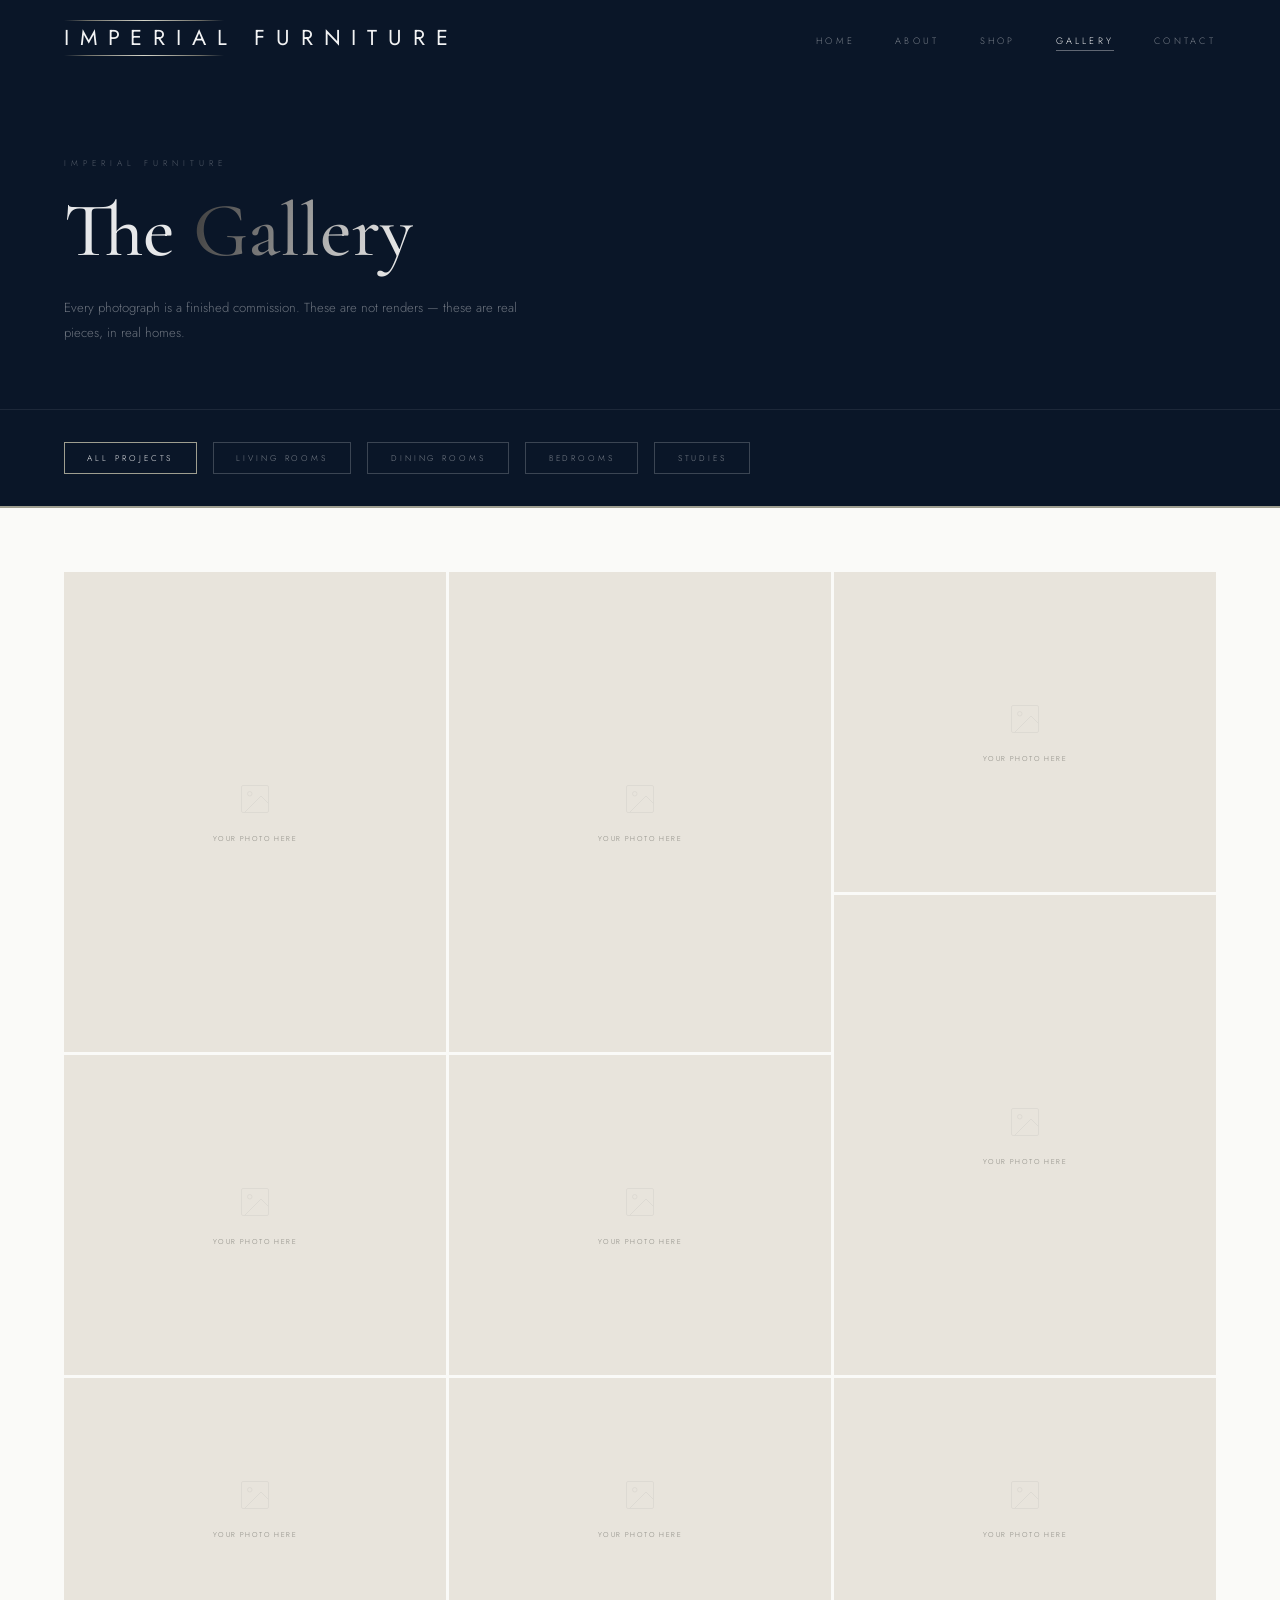
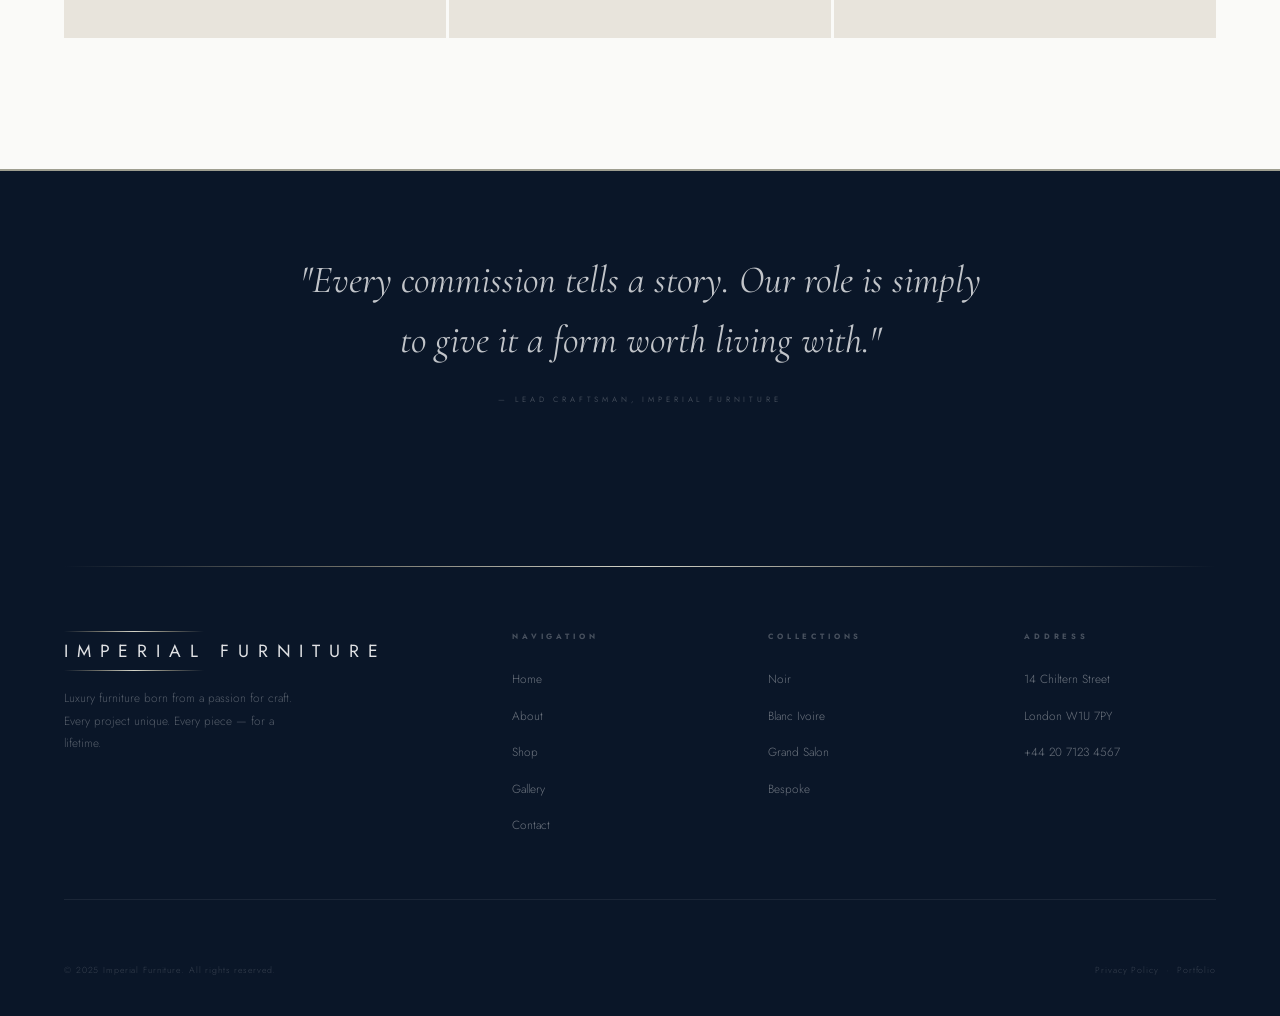
==== gallery.html @ 70695ec4 "web" ====
<!DOCTYPE html>
<html lang="en">
<head>
  <meta charset="UTF-8"/>
  <meta name="viewport" content="width=device-width, initial-scale=1.0"/>
  <title>Gallery — Imperial Furniture</title>
  <link rel="preconnect" href="https://fonts.googleapis.com"/>
  <link rel="preconnect" href="https://fonts.gstatic.com" crossorigin/>
  <link href="https://fonts.googleapis.com/css2?family=Cormorant+Garamond:ital,wght@0,400;0,500;0,600;1,400;1,500&family=Jost:wght@200;300;400;500&display=swap" rel="stylesheet"/>
  <style>
    *,*::before,*::after{margin:0;padding:0;box-sizing:border-box;}
    :root{--navy:#0A1628;--cream:#FAFAF8;--cream2:#F3F0EA;--cream3:#E8E4DC;--ink:#181818;--muted:#84837C;--silver:#9E9E90;--serif:'Cormorant Garamond',Georgia,serif;--sans:'Jost',sans-serif;}
    html{scroll-behavior:smooth;}
    body{background:var(--cream);color:var(--ink);font-family:var(--sans);font-weight:300;overflow-x:hidden;}
    ::-webkit-scrollbar{width:2px;}::-webkit-scrollbar-thumb{background:var(--navy);}
    ::selection{background:var(--navy);color:#fff;}

    .silver{background:linear-gradient(105deg,#3A3A3A 0%,#787878 14%,#B8B8B8 26%,#E2E2E2 36%,#F6F6F6 50%,#E2E2E2 64%,#B8B8B8 74%,#787878 86%,#3A3A3A 100%);background-size:260% auto;-webkit-background-clip:text;-webkit-text-fill-color:transparent;background-clip:text;animation:shimmer 5s linear infinite;}
    @keyframes shimmer{0%{background-position:0% center;}100%{background-position:260% center;}}
    .silver-line{height:1px;background:linear-gradient(to right,transparent 0%,#707068 15%,#B8B8AE 40%,#D4D4C8 50%,#B8B8AE 60%,#707068 85%,transparent 100%);}

    nav{position:fixed;top:0;left:0;right:0;z-index:300;background:var(--navy);display:flex;align-items:center;justify-content:space-between;padding:0 5vw;min-height:76px;}
    .logo-wrap{display:flex;flex-direction:column;align-items:flex-start;gap:6px;padding:10px 0;}
    .logo-wrap .silver-line{width:160px;}
    .logo{font-family:var(--sans);font-size:1.35rem;font-weight:400;letter-spacing:.5em;text-transform:uppercase;text-decoration:none;color:rgba(255,255,255,.95);white-space:nowrap;line-height:1;}
    .nav-links{list-style:none;display:flex;gap:2.5rem;}
    .nav-links a{font-size:.58rem;font-weight:300;letter-spacing:.35em;text-transform:uppercase;text-decoration:none;color:rgba(255,255,255,.45);transition:color .3s;position:relative;}
    .nav-links a::after{content:'';position:absolute;bottom:-4px;left:0;width:0;height:1px;background:rgba(255,255,255,.35);transition:width .3s;}
    .nav-links a:hover,.nav-links a.active{color:rgba(255,255,255,.95);}
    .nav-links a:hover::after,.nav-links a.active::after{width:100%;}
    .hamburger{display:none;flex-direction:column;gap:5px;cursor:pointer;}
    .hamburger span{display:block;width:22px;height:1px;background:rgba(255,255,255,.6);}
    .mob-menu{display:none;position:fixed;inset:76px 0 0;z-index:299;flex-direction:column;align-items:center;justify-content:center;gap:3rem;background:var(--navy);}
    .mob-menu.open{display:flex;}
    .mob-menu a{font-family:var(--serif);font-size:2.8rem;font-weight:400;color:rgba(255,255,255,.85);text-decoration:none;}

    /* GALLERY HERO */
    .gal-hero{padding-top:76px;background:var(--navy);}
    .gal-hero-inner{padding:5rem 5vw 4rem;}
    .gal-hero-inner .eyebrow{font-size:.52rem;letter-spacing:.6em;text-transform:uppercase;color:rgba(255,255,255,.3);margin-bottom:1.2rem;}
    .gal-hero-inner h1{font-family:var(--serif);font-size:clamp(3rem,6vw,6.5rem);font-weight:500;line-height:1.05;color:rgba(255,255,255,.9);margin-bottom:1.5rem;}
    .gal-hero-inner p{font-size:.82rem;line-height:1.9;color:rgba(255,255,255,.4);max-width:480px;}

    /* FILTERS */
    .filters{padding:2rem 5vw;border-top:1px solid rgba(255,255,255,.08);border-bottom:2px solid var(--silver);background:var(--navy);display:flex;align-items:center;gap:1rem;flex-wrap:wrap;}
    .filter-btn{font-family:var(--sans);font-size:.52rem;font-weight:300;letter-spacing:.35em;text-transform:uppercase;padding:.55rem 1.4rem;border:1px solid rgba(255,255,255,.2);background:none;color:rgba(255,255,255,.45);cursor:pointer;transition:all .25s;}
    .filter-btn:hover,.filter-btn.active{border-color:var(--silver);color:rgba(255,255,255,.9);}

    /* MASONRY GRID */
    .gal-body{padding:4rem 5vw 8rem;}
    .gal-grid{columns:3;gap:3px;column-fill:balance;}
    .gal-item{break-inside:avoid;margin-bottom:3px;position:relative;overflow:hidden;cursor:pointer;background:var(--cream3);}
    .gal-item:hover .gal-overlay{opacity:1;}
    .gal-item:hover .gal-img-inner{transform:scale(1.04);}
    .gal-img-inner{width:100%;display:flex;flex-direction:column;align-items:center;justify-content:center;gap:1rem;transition:transform .75s ease;background:var(--cream3);}
    .gal-img-inner svg{opacity:.12;}
    .gal-img-inner span{font-size:.44rem;letter-spacing:.2em;text-transform:uppercase;color:var(--muted);}
    .gal-overlay{position:absolute;inset:0;background:rgba(10,22,40,.7);display:flex;flex-direction:column;align-items:flex-start;justify-content:flex-end;padding:2rem;opacity:0;transition:opacity .4s;}
    .gal-overlay h3{font-family:var(--serif);font-size:1.4rem;font-weight:400;color:rgba(255,255,255,.9);margin-bottom:.3rem;}
    .gal-overlay p{font-size:.5rem;letter-spacing:.3em;text-transform:uppercase;color:rgba(255,255,255,.45);}

    /* TALL / WIDE helpers — different aspect ratios for masonry feel */
    .gal-tall .gal-img-inner{height:480px;}
    .gal-med .gal-img-inner{height:320px;}
    .gal-wide .gal-img-inner{height:260px;}

    /* QUOTE BREAK */
    .gal-quote{background:var(--navy);padding:5rem 10vw;text-align:center;border-top:2px solid var(--silver);}
    .gal-quote blockquote{font-family:var(--serif);font-size:clamp(1.5rem,3vw,2.5rem);font-style:italic;font-weight:400;color:rgba(255,255,255,.75);line-height:1.55;max-width:700px;margin:0 auto;}
    .gal-quote cite{display:block;margin-top:1.5rem;font-family:var(--sans);font-style:normal;font-size:.48rem;letter-spacing:.5em;text-transform:uppercase;color:rgba(255,255,255,.22);}

    /* LIGHTBOX */
    .lightbox{display:none;position:fixed;inset:0;z-index:500;background:rgba(10,22,40,.95);align-items:center;justify-content:center;}
    .lightbox.open{display:flex;}
    .lb-close{position:absolute;top:2rem;right:2rem;font-size:1.5rem;color:rgba(255,255,255,.5);cursor:pointer;transition:color .3s;}
    .lb-close:hover{color:#fff;}
    .lb-content{text-align:center;padding:2rem;}
    .lb-placeholder{width:min(80vw,600px);height:min(60vh,480px);background:var(--cream3);display:flex;flex-direction:column;align-items:center;justify-content:center;gap:1rem;}
    .lb-caption{margin-top:1.5rem;font-family:var(--serif);font-size:1.2rem;color:rgba(255,255,255,.7);}
    .lb-sub{font-size:.48rem;letter-spacing:.4em;text-transform:uppercase;color:rgba(255,255,255,.3);margin-top:.4rem;}

    /* FOOTER */
    .btn{display:inline-block;text-decoration:none;font-family:var(--sans);font-size:.56rem;font-weight:300;letter-spacing:.4em;text-transform:uppercase;padding:.9rem 2.4rem;cursor:pointer;background:none;border:none;transition:all .3s;}
    .btn-navy{background:var(--navy);color:rgba(255,255,255,.9);border:1px solid var(--navy);}
    footer{background:var(--navy);padding:5rem 5vw 2.5rem;}
    .ft-grid{display:grid;grid-template-columns:2fr 1fr 1fr 1fr;gap:4rem;margin-bottom:4rem;padding-bottom:4rem;border-bottom:1px solid rgba(255,255,255,.07);}
    .ft-logo{font-family:var(--sans);font-size:1.1rem;font-weight:400;letter-spacing:.5em;text-transform:uppercase;color:rgba(255,255,255,.88);display:block;margin-bottom:6px;}
    .ft-brand p{font-size:.74rem;line-height:1.9;color:rgba(255,255,255,.3);max-width:240px;margin-top:1rem;}
    .ft-col h4{font-size:.48rem;letter-spacing:.5em;text-transform:uppercase;color:rgba(255,255,255,.25);margin-bottom:1.5rem;}
    .ft-col ul{list-style:none;display:flex;flex-direction:column;gap:.85rem;}
    .ft-col ul a{font-size:.74rem;color:rgba(255,255,255,.4);text-decoration:none;transition:color .3s;}
    .ft-col ul a:hover{color:rgba(255,255,255,.9);}
    .ft-bottom{display:flex;align-items:center;justify-content:space-between;}
    .ft-bottom p{font-size:.55rem;letter-spacing:.1em;color:rgba(255,255,255,.18);}

    @media(max-width:1024px){.gal-grid{columns:2;}}
    @media(max-width:680px){.nav-links{display:none;}.hamburger{display:flex;}.gal-grid{columns:1;}.ft-grid{grid-template-columns:1fr;}.ft-bottom{flex-direction:column;gap:.8rem;text-align:center;}.filters{gap:.5rem;}}
  </style>
</head>
<body>

  <nav>
    <div class="logo-wrap">
      <div class="silver-line"></div>
      <a href="index.html" class="logo">Imperial Furniture</a>
      <div class="silver-line"></div>
    </div>
    <ul class="nav-links">
      <li><a href="index.html">Home</a></li>
      <li><a href="index.html#about">About</a></li>
      <li><a href="shop.html">Shop</a></li>
      <li><a href="gallery.html" class="active">Gallery</a></li>
      <li><a href="index.html#contact">Contact</a></li>
    </ul>
    <div class="hamburger" id="ham"><span></span><span></span><span></span></div>
  </nav>
  <div class="mob-menu" id="mob">
    <a href="index.html" class="ml">Home</a>
    <a href="shop.html" class="ml">Shop</a>
    <a href="gallery.html" class="ml">Gallery</a>
    <a href="index.html#contact" class="ml">Contact</a>
  </div>

  <div class="gal-hero">
    <div class="gal-hero-inner">
      <p class="eyebrow">Imperial Furniture</p>
      <h1>The <span class="silver">Gallery</span></h1>
      <p>Every photograph is a finished commission. These are not renders — these are real pieces, in real homes.</p>
    </div>
  </div>

  <div class="filters">
    <button class="filter-btn active" onclick="filterGal('all',this)">All Projects</button>
    <button class="filter-btn" onclick="filterGal('living',this)">Living Rooms</button>
    <button class="filter-btn" onclick="filterGal('dining',this)">Dining Rooms</button>
    <button class="filter-btn" onclick="filterGal('bedroom',this)">Bedrooms</button>
    <button class="filter-btn" onclick="filterGal('study',this)">Studies</button>
  </div>

  <div class="gal-body">
    <div class="gal-grid" id="gal-grid">

      <div class="gal-item gal-tall" data-cat="living" onclick="openLb('Chiltern Armchair Pair','Noir Collection · Private residence, Mayfair')">
        <div class="gal-img-inner"><svg width="36" height="36" viewBox="0 0 24 24" fill="none" stroke="#888" stroke-width="0.6"><rect x="3" y="3" width="18" height="18" rx="1"/><circle cx="8.5" cy="8.5" r="1.5"/><path d="m21 15-5-5L5 21"/></svg><span>Your photo here</span></div>
        <div class="gal-overlay"><h3>Chiltern Armchair Pair</h3><p>Noir · Mayfair</p></div>
      </div>

      <div class="gal-item gal-med" data-cat="dining" onclick="openLb('Berkeley Dining Table','Grand Salon · Private residence, Kensington')">
        <div class="gal-img-inner"><svg width="36" height="36" viewBox="0 0 24 24" fill="none" stroke="#888" stroke-width="0.6"><rect x="3" y="3" width="18" height="18" rx="1"/><circle cx="8.5" cy="8.5" r="1.5"/><path d="m21 15-5-5L5 21"/></svg><span>Your photo here</span></div>
        <div class="gal-overlay"><h3>Berkeley Dining Table</h3><p>Grand Salon · Kensington</p></div>
      </div>

      <div class="gal-item gal-wide" data-cat="study" onclick="openLb('Savile Bookcase','Grand Salon · Private study, Chelsea')">
        <div class="gal-img-inner"><svg width="36" height="36" viewBox="0 0 24 24" fill="none" stroke="#888" stroke-width="0.6"><rect x="3" y="3" width="18" height="18" rx="1"/><circle cx="8.5" cy="8.5" r="1.5"/><path d="m21 15-5-5L5 21"/></svg><span>Your photo here</span></div>
        <div class="gal-overlay"><h3>Savile Bookcase</h3><p>Grand Salon · Chelsea</p></div>
      </div>

      <div class="gal-item gal-tall" data-cat="bedroom" onclick="openLb('Claridge Bed Frame','Blanc Ivoire · Private residence, Notting Hill')">
        <div class="gal-img-inner"><svg width="36" height="36" viewBox="0 0 24 24" fill="none" stroke="#888" stroke-width="0.6"><rect x="3" y="3" width="18" height="18" rx="1"/><circle cx="8.5" cy="8.5" r="1.5"/><path d="m21 15-5-5L5 21"/></svg><span>Your photo here</span></div>
        <div class="gal-overlay"><h3>Claridge Bed Frame</h3><p>Blanc Ivoire · Notting Hill</p></div>
      </div>

      <div class="gal-item gal-med" data-cat="living" onclick="openLb('Mayfair Sofa','Noir Collection · Penthouse, One Hyde Park')">
        <div class="gal-img-inner"><svg width="36" height="36" viewBox="0 0 24 24" fill="none" stroke="#888" stroke-width="0.6"><rect x="3" y="3" width="18" height="18" rx="1"/><circle cx="8.5" cy="8.5" r="1.5"/><path d="m21 15-5-5L5 21"/></svg><span>Your photo here</span></div>
        <div class="gal-overlay"><h3>Mayfair Sofa</h3><p>Noir · One Hyde Park</p></div>
      </div>

      <div class="gal-item gal-wide" data-cat="dining" onclick="openLb('Holland Coffee Table','Blanc Ivoire · Apartment, Warsaw')">
        <div class="gal-img-inner"><svg width="36" height="36" viewBox="0 0 24 24" fill="none" stroke="#888" stroke-width="0.6"><rect x="3" y="3" width="18" height="18" rx="1"/><circle cx="8.5" cy="8.5" r="1.5"/><path d="m21 15-5-5L5 21"/></svg><span>Your photo here</span></div>
        <div class="gal-overlay"><h3>Holland Coffee Table</h3><p>Blanc Ivoire · Warsaw</p></div>
      </div>

      <div class="gal-item gal-med" data-cat="study" onclick="openLb('Ebony Console','Noir Collection · Private study, Geneva')">
        <div class="gal-img-inner"><svg width="36" height="36" viewBox="0 0 24 24" fill="none" stroke="#888" stroke-width="0.6"><rect x="3" y="3" width="18" height="18" rx="1"/><circle cx="8.5" cy="8.5" r="1.5"/><path d="m21 15-5-5L5 21"/></svg><span>Your photo here</span></div>
        <div class="gal-overlay"><h3>Ebony Console</h3><p>Noir · Geneva</p></div>
      </div>

      <div class="gal-item gal-tall" data-cat="living" onclick="openLb('Parliament Chair Set','Grand Salon · Villa, Dubai')">
        <div class="gal-img-inner"><svg width="36" height="36" viewBox="0 0 24 24" fill="none" stroke="#888" stroke-width="0.6"><rect x="3" y="3" width="18" height="18" rx="1"/><circle cx="8.5" cy="8.5" r="1.5"/><path d="m21 15-5-5L5 21"/></svg><span>Your photo here</span></div>
        <div class="gal-overlay"><h3>Parliament Chair Set</h3><p>Grand Salon · Dubai</p></div>
      </div>

      <div class="gal-item gal-wide" data-cat="bedroom" onclick="openLb('Knightsbridge Dresser','Noir Collection · Private residence, Belgravia')">
        <div class="gal-img-inner"><svg width="36" height="36" viewBox="0 0 24 24" fill="none" stroke="#888" stroke-width="0.6"><rect x="3" y="3" width="18" height="18" rx="1"/><circle cx="8.5" cy="8.5" r="1.5"/><path d="m21 15-5-5L5 21"/></svg><span>Your photo here</span></div>
        <div class="gal-overlay"><h3>Knightsbridge Dresser</h3><p>Noir · Belgravia</p></div>
      </div>

    </div>
  </div>

  <div class="gal-quote">
    <blockquote>"Every commission tells a story. Our role is simply to give it a form worth living with."
      <cite>— Lead Craftsman, Imperial Furniture</cite>
    </blockquote>
  </div>

  <!-- LIGHTBOX -->
  <div class="lightbox" id="lightbox" onclick="closeLb(event)">
    <span class="lb-close" onclick="document.getElementById('lightbox').classList.remove('open')">✕</span>
    <div class="lb-content">
      <div class="lb-placeholder">
        <svg width="50" height="50" viewBox="0 0 24 24" fill="none" stroke="#888" stroke-width="0.5"><rect x="3" y="3" width="18" height="18" rx="1"/><circle cx="8.5" cy="8.5" r="1.5"/><path d="m21 15-5-5L5 21"/></svg>
        <span style="font-size:.48rem;letter-spacing:.2em;text-transform:uppercase;color:var(--muted)">Your photo here</span>
      </div>
      <p class="lb-caption" id="lb-title">—</p>
      <p class="lb-sub" id="lb-sub">—</p>
    </div>
  </div>

  <!-- FOOTER -->
  <footer>
    <div style="height:1px;background:linear-gradient(to right,transparent,#707068,#D4D4C8,#707068,transparent);margin-bottom:4rem;"></div>
    <div class="ft-grid">
      <div class="ft-brand">
        <div style="margin-bottom:6px;height:1px;width:140px;background:linear-gradient(to right,transparent,#707068,#D4D4C8,#707068,transparent);"></div>
        <span class="ft-logo">Imperial Furniture</span>
        <div style="margin-top:4px;height:1px;width:140px;background:linear-gradient(to right,transparent,#707068,#D4D4C8,#707068,transparent);"></div>
        <p>Luxury furniture born from a passion for craft. Every project unique. Every piece — for a lifetime.</p>
      </div>
      <div class="ft-col"><h4>Navigation</h4><ul><li><a href="index.html">Home</a></li><li><a href="index.html#about">About</a></li><li><a href="shop.html">Shop</a></li><li><a href="gallery.html">Gallery</a></li><li><a href="index.html#contact">Contact</a></li></ul></div>
      <div class="ft-col"><h4>Collections</h4><ul><li><a href="shop.html">Noir</a></li><li><a href="shop.html">Blanc Ivoire</a></li><li><a href="shop.html">Grand Salon</a></li><li><a href="shop.html">Bespoke</a></li></ul></div>
      <div class="ft-col"><h4>Address</h4><ul><li><a href="#">14 Chiltern Street</a></li><li><a href="#">London W1U 7PY</a></li><li><a href="tel:+442071234567">+44 20 7123 4567</a></li></ul></div>
    </div>
    <div class="ft-bottom"><p>&copy; 2025 Imperial Furniture. All rights reserved.</p><p>Privacy Policy &nbsp;&middot;&nbsp; Portfolio</p></div>
  </footer>

  <script>
    document.getElementById('ham').addEventListener('click',()=>document.getElementById('mob').classList.toggle('open'));
    document.querySelectorAll('.ml').forEach(l=>l.addEventListener('click',()=>document.getElementById('mob').classList.remove('open')));

    function filterGal(cat,btn){
      document.querySelectorAll('.filter-btn').forEach(b=>b.classList.remove('active'));
      btn.classList.add('active');
      document.querySelectorAll('.gal-item').forEach(c=>{
        c.style.display=(cat==='all'||c.dataset.cat===cat)?'':'none';
      });
    }
    function openLb(title,sub){
      document.getElementById('lb-title').textContent=title;
      document.getElementById('lb-sub').textContent=sub;
      document.getElementById('lightbox').classList.add('open');
    }
    function closeLb(e){
      if(e.target===document.getElementById('lightbox')) document.getElementById('lightbox').classList.remove('open');
    }
  </script>
</body>
</html>
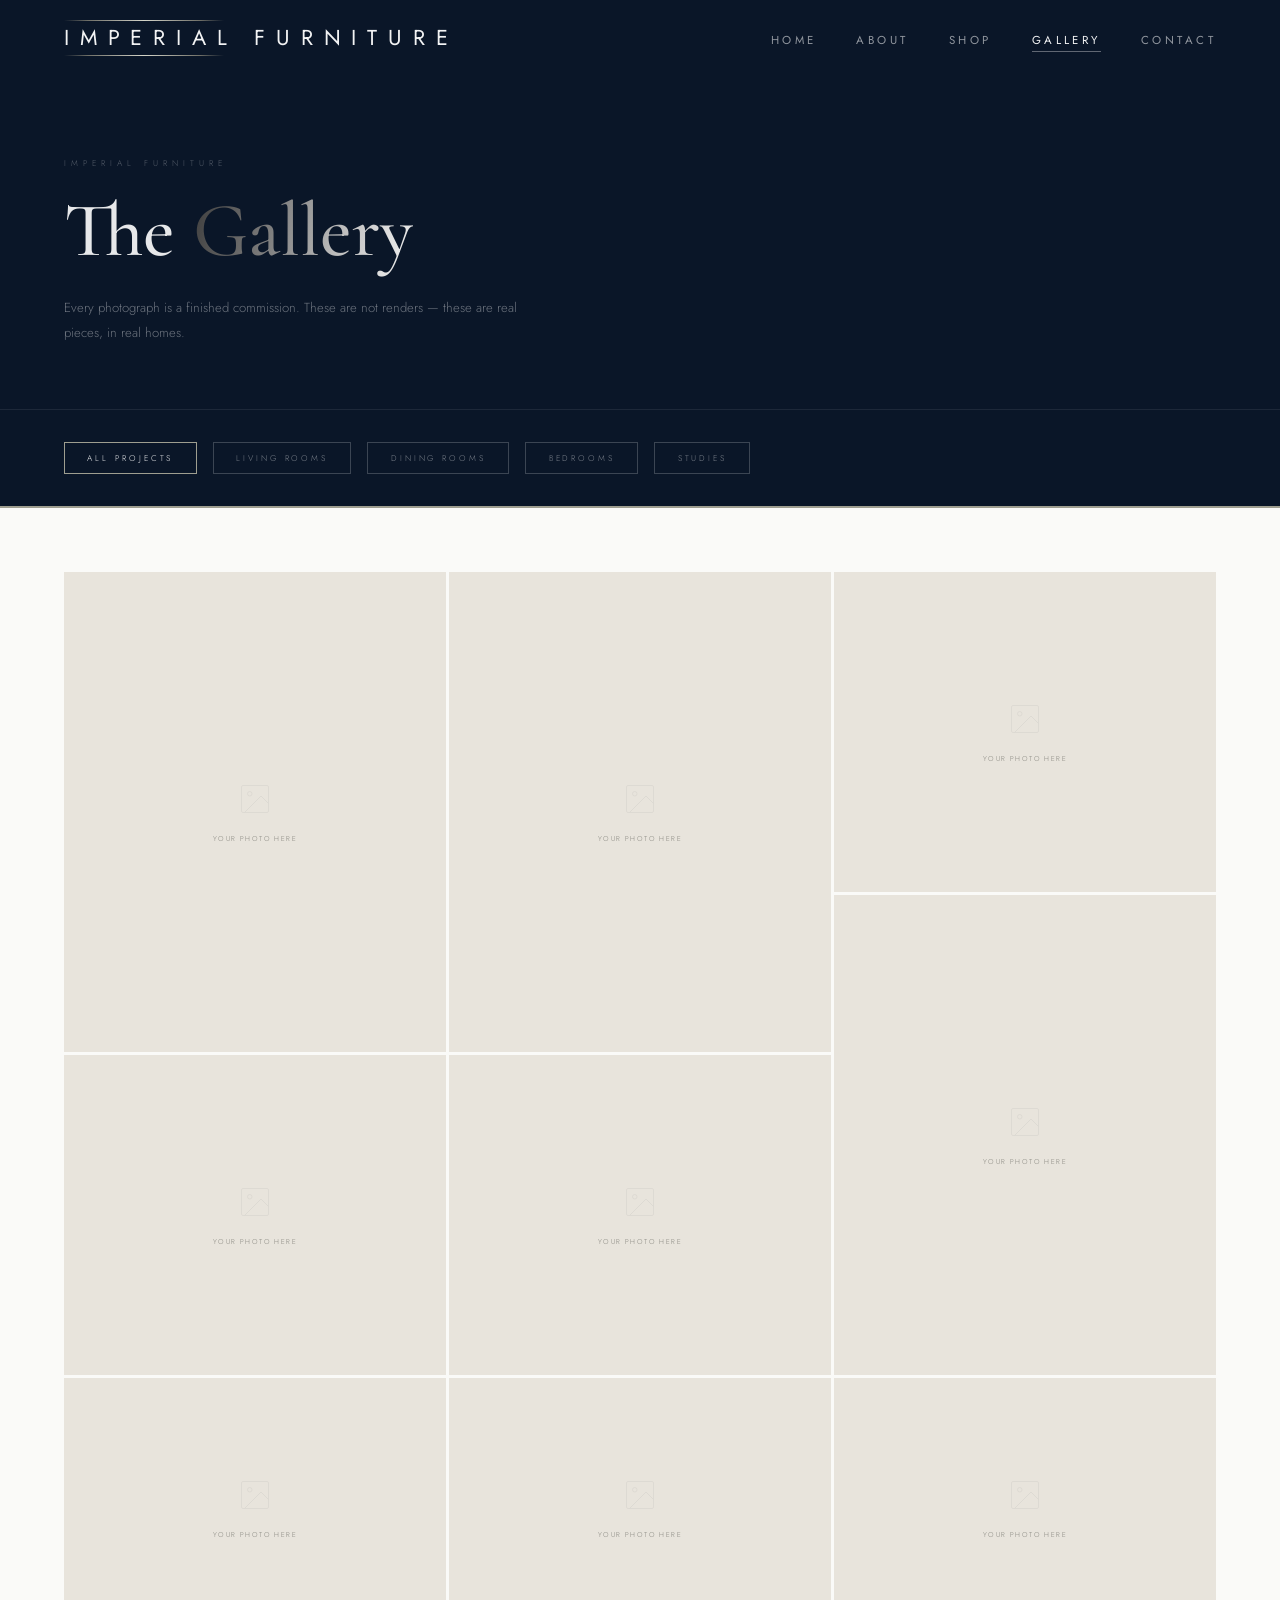
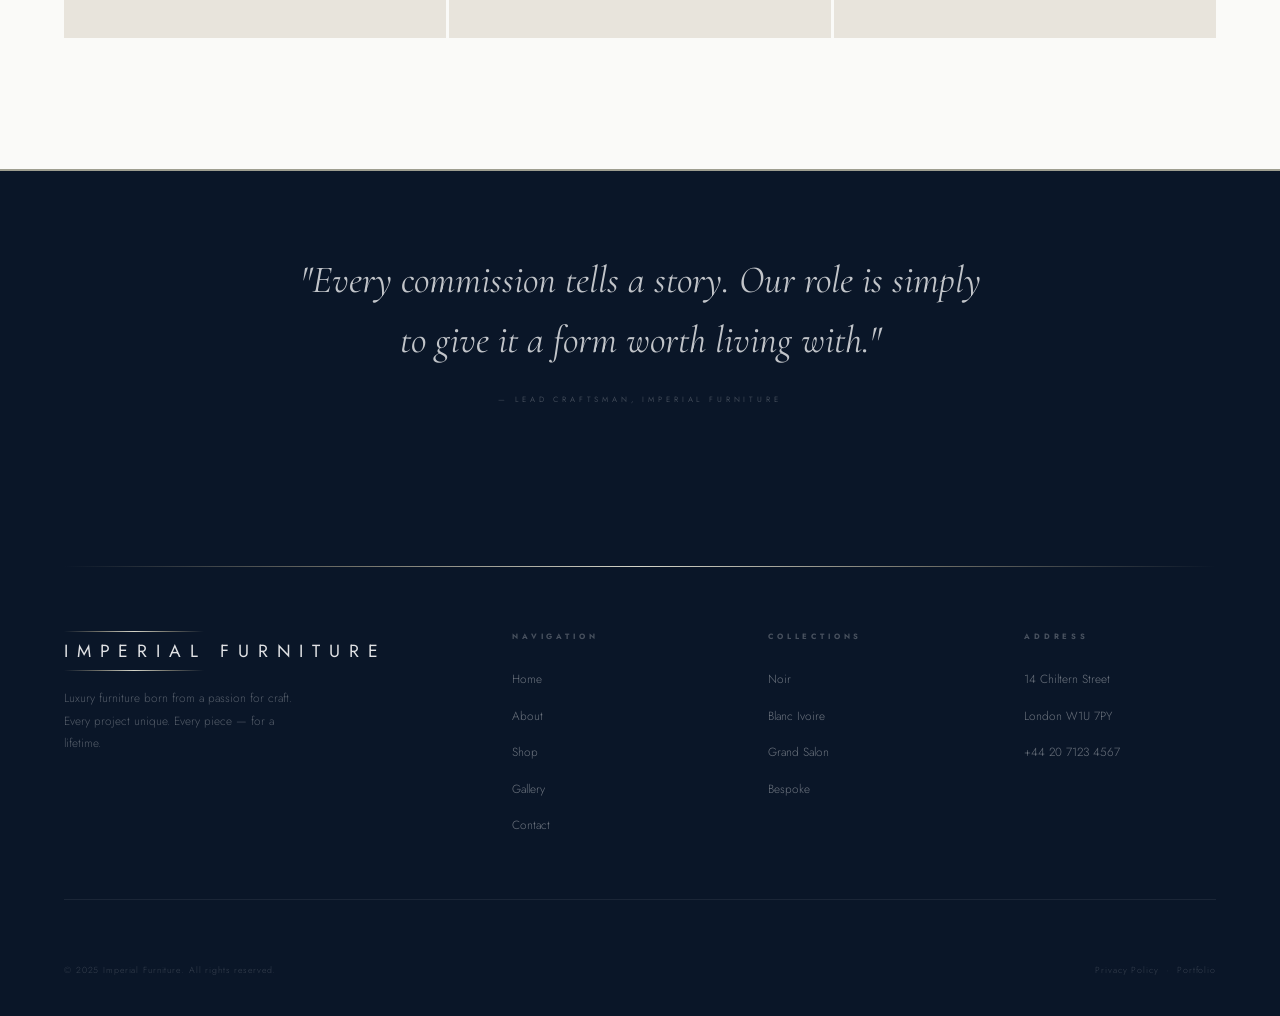
==== commit e878530b: "zmiana" ====
--- a/gallery.html
+++ b/gallery.html
@@ -24,7 +24,7 @@
     .logo-wrap .silver-line{width:160px;}
     .logo{font-family:var(--sans);font-size:1.35rem;font-weight:400;letter-spacing:.5em;text-transform:uppercase;text-decoration:none;color:rgba(255,255,255,.95);white-space:nowrap;line-height:1;}
     .nav-links{list-style:none;display:flex;gap:2.5rem;}
-    .nav-links a{font-size:.58rem;font-weight:300;letter-spacing:.35em;text-transform:uppercase;text-decoration:none;color:rgba(255,255,255,.45);transition:color .3s;position:relative;}
+    .nav-links a{font-size:.72rem;font-weight:400;letter-spacing:.3em;text-transform:uppercase;text-decoration:none;color:rgba(255,255,255,.55);transition:color .3s;position:relative;}
     .nav-links a::after{content:'';position:absolute;bottom:-4px;left:0;width:0;height:1px;background:rgba(255,255,255,.35);transition:width .3s;}
     .nav-links a:hover,.nav-links a.active{color:rgba(255,255,255,.95);}
     .nav-links a:hover::after,.nav-links a.active::after{width:100%;}
@@ -245,4 +245,4 @@
     }
   </script>
 </body>
-</html>
+</html>
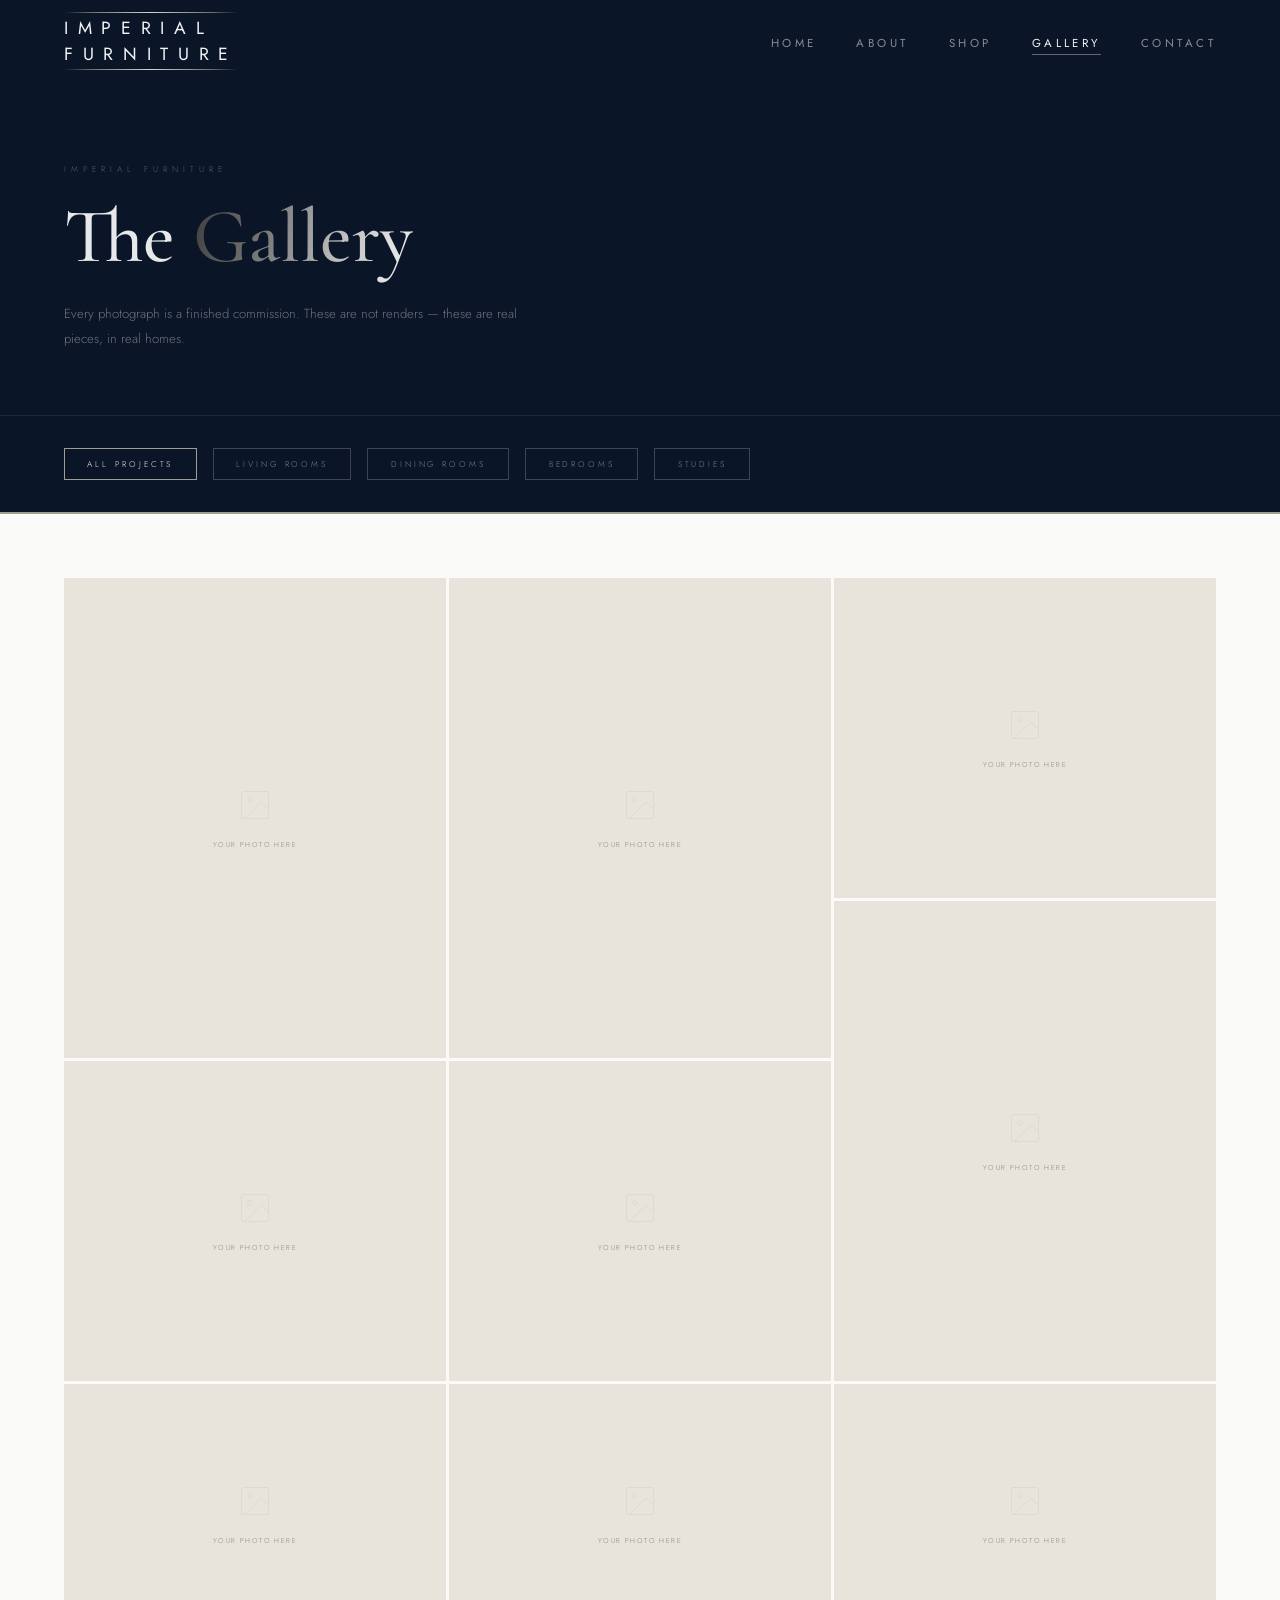
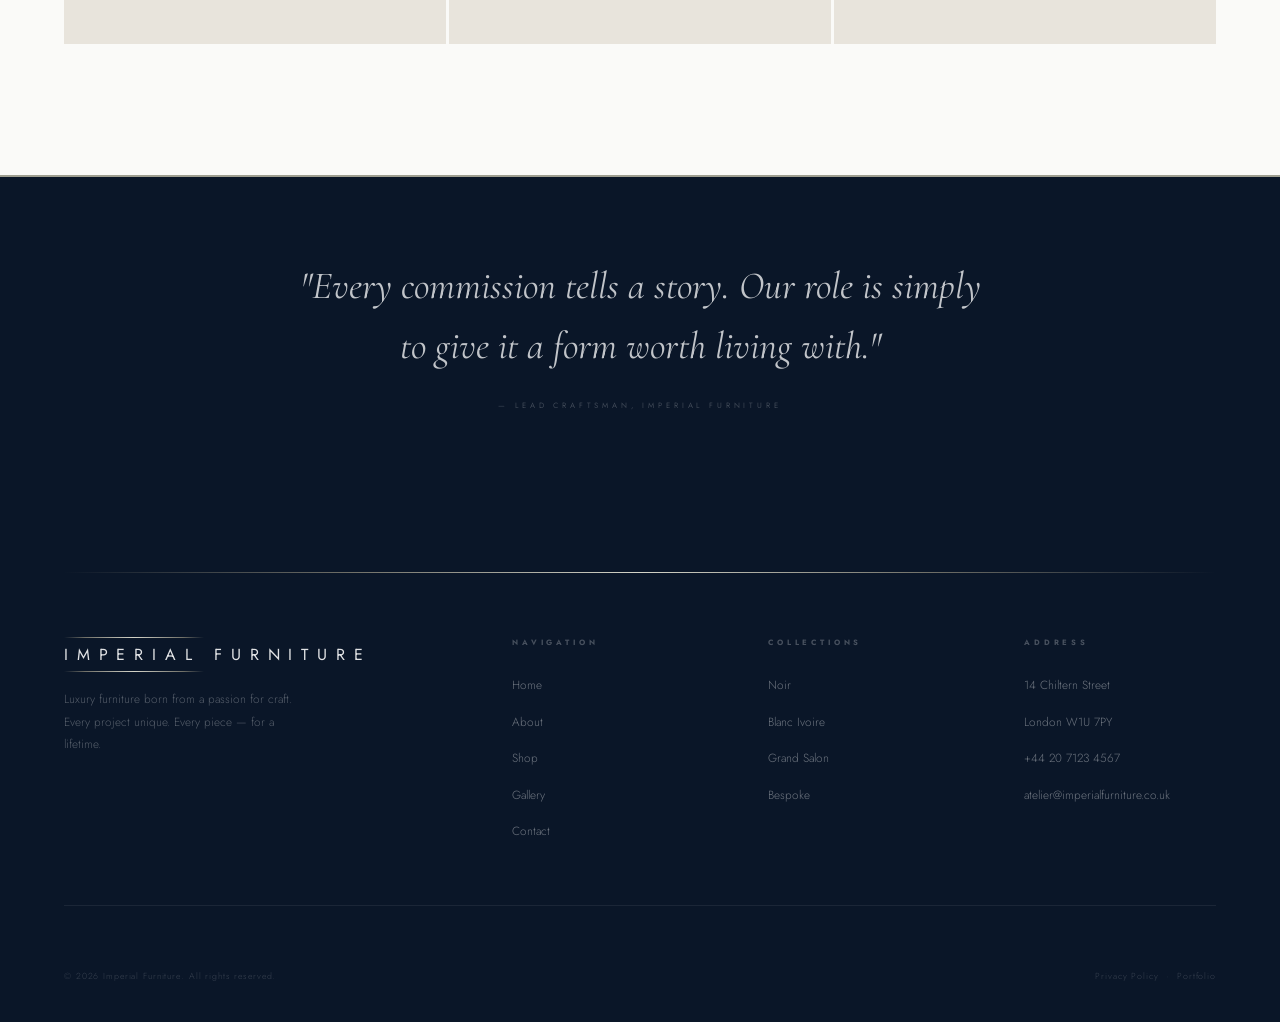
==== commit 1859c339: "1" ====
--- a/gallery.html
+++ b/gallery.html
@@ -7,119 +7,58 @@
   <link rel="preconnect" href="https://fonts.googleapis.com"/>
   <link rel="preconnect" href="https://fonts.gstatic.com" crossorigin/>
   <link href="https://fonts.googleapis.com/css2?family=Cormorant+Garamond:ital,wght@0,400;0,500;0,600;1,400;1,500&family=Jost:wght@200;300;400;500&display=swap" rel="stylesheet"/>
+  <!-- SHARED -->
+  <link rel="stylesheet" href="shared.css"/>
   <style>
-    *,*::before,*::after{margin:0;padding:0;box-sizing:border-box;}
-    :root{--navy:#0A1628;--cream:#FAFAF8;--cream2:#F3F0EA;--cream3:#E8E4DC;--ink:#181818;--muted:#84837C;--silver:#9E9E90;--serif:'Cormorant Garamond',Georgia,serif;--sans:'Jost',sans-serif;}
-    html{scroll-behavior:smooth;}
-    body{background:var(--cream);color:var(--ink);font-family:var(--sans);font-weight:300;overflow-x:hidden;}
-    ::-webkit-scrollbar{width:2px;}::-webkit-scrollbar-thumb{background:var(--navy);}
-    ::selection{background:var(--navy);color:#fff;}
+    /* ── PAGE-SPECIFIC: gallery.html ── */
 
-    .silver{background:linear-gradient(105deg,#3A3A3A 0%,#787878 14%,#B8B8B8 26%,#E2E2E2 36%,#F6F6F6 50%,#E2E2E2 64%,#B8B8B8 74%,#787878 86%,#3A3A3A 100%);background-size:260% auto;-webkit-background-clip:text;-webkit-text-fill-color:transparent;background-clip:text;animation:shimmer 5s linear infinite;}
-    @keyframes shimmer{0%{background-position:0% center;}100%{background-position:260% center;}}
-    .silver-line{height:1px;background:linear-gradient(to right,transparent 0%,#707068 15%,#B8B8AE 40%,#D4D4C8 50%,#B8B8AE 60%,#707068 85%,transparent 100%);}
+    .gal-hero { background:var(--navy); margin-top:-82px; padding-top:82px; }
+    .gal-hero-inner { padding:5rem 5vw 4rem; }
+    .gal-hero-inner .eyebrow { font-size:.52rem; letter-spacing:.6em; text-transform:uppercase; color:rgba(255,255,255,.3); margin-bottom:1.2rem; }
+    .gal-hero-inner h1 { font-family:var(--serif); font-size:clamp(3rem,6vw,6.5rem); font-weight:500; line-height:1.05; color:rgba(255,255,255,.9); margin-bottom:1.5rem; }
+    .gal-hero-inner p { font-size:.82rem; line-height:1.9; color:rgba(255,255,255,.4); max-width:480px; }
 
-    nav{position:fixed;top:0;left:0;right:0;z-index:300;background:var(--navy);display:flex;align-items:center;justify-content:space-between;padding:0 5vw;min-height:76px;}
-    .logo-wrap{display:flex;flex-direction:column;align-items:flex-start;gap:6px;padding:10px 0;}
-    .logo-wrap .silver-line{width:160px;}
-    .logo{font-family:var(--sans);font-size:1.35rem;font-weight:400;letter-spacing:.5em;text-transform:uppercase;text-decoration:none;color:rgba(255,255,255,.95);white-space:nowrap;line-height:1;}
-    .nav-links{list-style:none;display:flex;gap:2.5rem;}
-    .nav-links a{font-size:.72rem;font-weight:400;letter-spacing:.3em;text-transform:uppercase;text-decoration:none;color:rgba(255,255,255,.55);transition:color .3s;position:relative;}
-    .nav-links a::after{content:'';position:absolute;bottom:-4px;left:0;width:0;height:1px;background:rgba(255,255,255,.35);transition:width .3s;}
-    .nav-links a:hover,.nav-links a.active{color:rgba(255,255,255,.95);}
-    .nav-links a:hover::after,.nav-links a.active::after{width:100%;}
-    .hamburger{display:none;flex-direction:column;gap:5px;cursor:pointer;}
-    .hamburger span{display:block;width:22px;height:1px;background:rgba(255,255,255,.6);}
-    .mob-menu{display:none;position:fixed;inset:76px 0 0;z-index:299;flex-direction:column;align-items:center;justify-content:center;gap:3rem;background:var(--navy);}
-    .mob-menu.open{display:flex;}
-    .mob-menu a{font-family:var(--serif);font-size:2.8rem;font-weight:400;color:rgba(255,255,255,.85);text-decoration:none;}
+    .filters { padding:2rem 5vw; border-top:1px solid rgba(255,255,255,.08); border-bottom:2px solid var(--silver); background:var(--navy); display:flex; align-items:center; gap:1rem; flex-wrap:wrap; }
+    .filter-btn { font-family:var(--sans); font-size:.52rem; font-weight:300; letter-spacing:.35em; text-transform:uppercase; padding:.55rem 1.4rem; border:1px solid rgba(255,255,255,.2); background:none; color:rgba(255,255,255,.45); cursor:pointer; transition:all .25s; }
+    .filter-btn:hover,.filter-btn.active { border-color:var(--silver); color:rgba(255,255,255,.9); }
 
-    /* GALLERY HERO */
-    .gal-hero{padding-top:76px;background:var(--navy);}
-    .gal-hero-inner{padding:5rem 5vw 4rem;}
-    .gal-hero-inner .eyebrow{font-size:.52rem;letter-spacing:.6em;text-transform:uppercase;color:rgba(255,255,255,.3);margin-bottom:1.2rem;}
-    .gal-hero-inner h1{font-family:var(--serif);font-size:clamp(3rem,6vw,6.5rem);font-weight:500;line-height:1.05;color:rgba(255,255,255,.9);margin-bottom:1.5rem;}
-    .gal-hero-inner p{font-size:.82rem;line-height:1.9;color:rgba(255,255,255,.4);max-width:480px;}
+    .gal-body { padding:4rem 5vw 8rem; }
+    .gal-grid { columns:3; gap:3px; column-fill:balance; }
+    .gal-item { break-inside:avoid; margin-bottom:3px; position:relative; overflow:hidden; cursor:pointer; background:var(--cream3); }
+    .gal-item:hover .gal-overlay { opacity:1; }
+    .gal-item:hover .gal-img-inner { transform:scale(1.04); }
+    .gal-img-inner { width:100%; display:flex; flex-direction:column; align-items:center; justify-content:center; gap:1rem; transition:transform .75s ease; background:var(--cream3); }
+    .gal-img-inner svg { opacity:.12; }
+    .gal-img-inner span { font-size:.44rem; letter-spacing:.2em; text-transform:uppercase; color:var(--muted); }
+    .gal-overlay { position:absolute; inset:0; background:rgba(10,22,40,.7); display:flex; flex-direction:column; align-items:flex-start; justify-content:flex-end; padding:2rem; opacity:0; transition:opacity .4s; }
+    .gal-overlay h3 { font-family:var(--serif); font-size:1.4rem; font-weight:400; color:rgba(255,255,255,.9); margin-bottom:.3rem; }
+    .gal-overlay p { font-size:.5rem; letter-spacing:.3em; text-transform:uppercase; color:rgba(255,255,255,.45); }
+    .gal-tall .gal-img-inner { height:480px; }
+    .gal-med  .gal-img-inner { height:320px; }
+    .gal-wide .gal-img-inner { height:260px; }
 
-    /* FILTERS */
-    .filters{padding:2rem 5vw;border-top:1px solid rgba(255,255,255,.08);border-bottom:2px solid var(--silver);background:var(--navy);display:flex;align-items:center;gap:1rem;flex-wrap:wrap;}
-    .filter-btn{font-family:var(--sans);font-size:.52rem;font-weight:300;letter-spacing:.35em;text-transform:uppercase;padding:.55rem 1.4rem;border:1px solid rgba(255,255,255,.2);background:none;color:rgba(255,255,255,.45);cursor:pointer;transition:all .25s;}
-    .filter-btn:hover,.filter-btn.active{border-color:var(--silver);color:rgba(255,255,255,.9);}
-
-    /* MASONRY GRID */
-    .gal-body{padding:4rem 5vw 8rem;}
-    .gal-grid{columns:3;gap:3px;column-fill:balance;}
-    .gal-item{break-inside:avoid;margin-bottom:3px;position:relative;overflow:hidden;cursor:pointer;background:var(--cream3);}
-    .gal-item:hover .gal-overlay{opacity:1;}
-    .gal-item:hover .gal-img-inner{transform:scale(1.04);}
-    .gal-img-inner{width:100%;display:flex;flex-direction:column;align-items:center;justify-content:center;gap:1rem;transition:transform .75s ease;background:var(--cream3);}
-    .gal-img-inner svg{opacity:.12;}
-    .gal-img-inner span{font-size:.44rem;letter-spacing:.2em;text-transform:uppercase;color:var(--muted);}
-    .gal-overlay{position:absolute;inset:0;background:rgba(10,22,40,.7);display:flex;flex-direction:column;align-items:flex-start;justify-content:flex-end;padding:2rem;opacity:0;transition:opacity .4s;}
-    .gal-overlay h3{font-family:var(--serif);font-size:1.4rem;font-weight:400;color:rgba(255,255,255,.9);margin-bottom:.3rem;}
-    .gal-overlay p{font-size:.5rem;letter-spacing:.3em;text-transform:uppercase;color:rgba(255,255,255,.45);}
-
-    /* TALL / WIDE helpers — different aspect ratios for masonry feel */
-    .gal-tall .gal-img-inner{height:480px;}
-    .gal-med .gal-img-inner{height:320px;}
-    .gal-wide .gal-img-inner{height:260px;}
-
-    /* QUOTE BREAK */
-    .gal-quote{background:var(--navy);padding:5rem 10vw;text-align:center;border-top:2px solid var(--silver);}
-    .gal-quote blockquote{font-family:var(--serif);font-size:clamp(1.5rem,3vw,2.5rem);font-style:italic;font-weight:400;color:rgba(255,255,255,.75);line-height:1.55;max-width:700px;margin:0 auto;}
-    .gal-quote cite{display:block;margin-top:1.5rem;font-family:var(--sans);font-style:normal;font-size:.48rem;letter-spacing:.5em;text-transform:uppercase;color:rgba(255,255,255,.22);}
+    .gal-quote { background:var(--navy); padding:5rem 10vw; text-align:center; border-top:2px solid var(--silver); }
+    .gal-quote blockquote { font-family:var(--serif); font-size:clamp(1.5rem,3vw,2.5rem); font-style:italic; font-weight:400; color:rgba(255,255,255,.75); line-height:1.55; max-width:700px; margin:0 auto; }
+    .gal-quote cite { display:block; margin-top:1.5rem; font-family:var(--sans); font-style:normal; font-size:.48rem; letter-spacing:.5em; text-transform:uppercase; color:rgba(255,255,255,.22); }
 
     /* LIGHTBOX */
-    .lightbox{display:none;position:fixed;inset:0;z-index:500;background:rgba(10,22,40,.95);align-items:center;justify-content:center;}
-    .lightbox.open{display:flex;}
-    .lb-close{position:absolute;top:2rem;right:2rem;font-size:1.5rem;color:rgba(255,255,255,.5);cursor:pointer;transition:color .3s;}
-    .lb-close:hover{color:#fff;}
-    .lb-content{text-align:center;padding:2rem;}
-    .lb-placeholder{width:min(80vw,600px);height:min(60vh,480px);background:var(--cream3);display:flex;flex-direction:column;align-items:center;justify-content:center;gap:1rem;}
-    .lb-caption{margin-top:1.5rem;font-family:var(--serif);font-size:1.2rem;color:rgba(255,255,255,.7);}
-    .lb-sub{font-size:.48rem;letter-spacing:.4em;text-transform:uppercase;color:rgba(255,255,255,.3);margin-top:.4rem;}
+    .lightbox { display:none; position:fixed; inset:0; z-index:500; background:rgba(10,22,40,.95); align-items:center; justify-content:center; }
+    .lightbox.open { display:flex; }
+    .lb-close { position:absolute; top:2rem; right:2rem; font-size:1.5rem; color:rgba(255,255,255,.5); cursor:pointer; transition:color .3s; }
+    .lb-close:hover { color:#fff; }
+    .lb-content { text-align:center; padding:2rem; }
+    .lb-placeholder { width:min(80vw,600px); height:min(60vh,480px); background:var(--cream3); display:flex; flex-direction:column; align-items:center; justify-content:center; gap:1rem; }
+    .lb-caption { margin-top:1.5rem; font-family:var(--serif); font-size:1.2rem; color:rgba(255,255,255,.7); }
+    .lb-sub { font-size:.48rem; letter-spacing:.4em; text-transform:uppercase; color:rgba(255,255,255,.3); margin-top:.4rem; }
 
-    /* FOOTER */
-    .btn{display:inline-block;text-decoration:none;font-family:var(--sans);font-size:.56rem;font-weight:300;letter-spacing:.4em;text-transform:uppercase;padding:.9rem 2.4rem;cursor:pointer;background:none;border:none;transition:all .3s;}
-    .btn-navy{background:var(--navy);color:rgba(255,255,255,.9);border:1px solid var(--navy);}
-    footer{background:var(--navy);padding:5rem 5vw 2.5rem;}
-    .ft-grid{display:grid;grid-template-columns:2fr 1fr 1fr 1fr;gap:4rem;margin-bottom:4rem;padding-bottom:4rem;border-bottom:1px solid rgba(255,255,255,.07);}
-    .ft-logo{font-family:var(--sans);font-size:1.1rem;font-weight:400;letter-spacing:.5em;text-transform:uppercase;color:rgba(255,255,255,.88);display:block;margin-bottom:6px;}
-    .ft-brand p{font-size:.74rem;line-height:1.9;color:rgba(255,255,255,.3);max-width:240px;margin-top:1rem;}
-    .ft-col h4{font-size:.48rem;letter-spacing:.5em;text-transform:uppercase;color:rgba(255,255,255,.25);margin-bottom:1.5rem;}
-    .ft-col ul{list-style:none;display:flex;flex-direction:column;gap:.85rem;}
-    .ft-col ul a{font-size:.74rem;color:rgba(255,255,255,.4);text-decoration:none;transition:color .3s;}
-    .ft-col ul a:hover{color:rgba(255,255,255,.9);}
-    .ft-bottom{display:flex;align-items:center;justify-content:space-between;}
-    .ft-bottom p{font-size:.55rem;letter-spacing:.1em;color:rgba(255,255,255,.18);}
-
-    @media(max-width:1024px){.gal-grid{columns:2;}}
-    @media(max-width:680px){.nav-links{display:none;}.hamburger{display:flex;}.gal-grid{columns:1;}.ft-grid{grid-template-columns:1fr;}.ft-bottom{flex-direction:column;gap:.8rem;text-align:center;}.filters{gap:.5rem;}}
+    @media(max-width:1024px){ .gal-grid{columns:2;} }
+    @media(max-width:680px){ .gal-grid{columns:1;} .filters{gap:.5rem;} }
   </style>
 </head>
 <body>
 
-  <nav>
-    <div class="logo-wrap">
-      <div class="silver-line"></div>
-      <a href="index.html" class="logo">Imperial Furniture</a>
-      <div class="silver-line"></div>
-    </div>
-    <ul class="nav-links">
-      <li><a href="index.html">Home</a></li>
-      <li><a href="index.html#about">About</a></li>
-      <li><a href="shop.html">Shop</a></li>
-      <li><a href="gallery.html" class="active">Gallery</a></li>
-      <li><a href="index.html#contact">Contact</a></li>
-    </ul>
-    <div class="hamburger" id="ham"><span></span><span></span><span></span></div>
-  </nav>
-  <div class="mob-menu" id="mob">
-    <a href="index.html" class="ml">Home</a>
-    <a href="shop.html" class="ml">Shop</a>
-    <a href="gallery.html" class="ml">Gallery</a>
-    <a href="index.html#contact" class="ml">Contact</a>
-  </div>
+  <nav id="if-nav"></nav>
+  <div id="mob-menu"></div>
 
   <div class="gal-hero">
     <div class="gal-hero-inner">
@@ -138,53 +77,16 @@
   </div>
 
   <div class="gal-body">
-    <div class="gal-grid" id="gal-grid">
-
-      <div class="gal-item gal-tall" data-cat="living" onclick="openLb('Chiltern Armchair Pair','Noir Collection · Private residence, Mayfair')">
-        <div class="gal-img-inner"><svg width="36" height="36" viewBox="0 0 24 24" fill="none" stroke="#888" stroke-width="0.6"><rect x="3" y="3" width="18" height="18" rx="1"/><circle cx="8.5" cy="8.5" r="1.5"/><path d="m21 15-5-5L5 21"/></svg><span>Your photo here</span></div>
-        <div class="gal-overlay"><h3>Chiltern Armchair Pair</h3><p>Noir · Mayfair</p></div>
-      </div>
-
-      <div class="gal-item gal-med" data-cat="dining" onclick="openLb('Berkeley Dining Table','Grand Salon · Private residence, Kensington')">
-        <div class="gal-img-inner"><svg width="36" height="36" viewBox="0 0 24 24" fill="none" stroke="#888" stroke-width="0.6"><rect x="3" y="3" width="18" height="18" rx="1"/><circle cx="8.5" cy="8.5" r="1.5"/><path d="m21 15-5-5L5 21"/></svg><span>Your photo here</span></div>
-        <div class="gal-overlay"><h3>Berkeley Dining Table</h3><p>Grand Salon · Kensington</p></div>
-      </div>
-
-      <div class="gal-item gal-wide" data-cat="study" onclick="openLb('Savile Bookcase','Grand Salon · Private study, Chelsea')">
-        <div class="gal-img-inner"><svg width="36" height="36" viewBox="0 0 24 24" fill="none" stroke="#888" stroke-width="0.6"><rect x="3" y="3" width="18" height="18" rx="1"/><circle cx="8.5" cy="8.5" r="1.5"/><path d="m21 15-5-5L5 21"/></svg><span>Your photo here</span></div>
-        <div class="gal-overlay"><h3>Savile Bookcase</h3><p>Grand Salon · Chelsea</p></div>
-      </div>
-
-      <div class="gal-item gal-tall" data-cat="bedroom" onclick="openLb('Claridge Bed Frame','Blanc Ivoire · Private residence, Notting Hill')">
-        <div class="gal-img-inner"><svg width="36" height="36" viewBox="0 0 24 24" fill="none" stroke="#888" stroke-width="0.6"><rect x="3" y="3" width="18" height="18" rx="1"/><circle cx="8.5" cy="8.5" r="1.5"/><path d="m21 15-5-5L5 21"/></svg><span>Your photo here</span></div>
-        <div class="gal-overlay"><h3>Claridge Bed Frame</h3><p>Blanc Ivoire · Notting Hill</p></div>
-      </div>
-
-      <div class="gal-item gal-med" data-cat="living" onclick="openLb('Mayfair Sofa','Noir Collection · Penthouse, One Hyde Park')">
-        <div class="gal-img-inner"><svg width="36" height="36" viewBox="0 0 24 24" fill="none" stroke="#888" stroke-width="0.6"><rect x="3" y="3" width="18" height="18" rx="1"/><circle cx="8.5" cy="8.5" r="1.5"/><path d="m21 15-5-5L5 21"/></svg><span>Your photo here</span></div>
-        <div class="gal-overlay"><h3>Mayfair Sofa</h3><p>Noir · One Hyde Park</p></div>
-      </div>
-
-      <div class="gal-item gal-wide" data-cat="dining" onclick="openLb('Holland Coffee Table','Blanc Ivoire · Apartment, Warsaw')">
-        <div class="gal-img-inner"><svg width="36" height="36" viewBox="0 0 24 24" fill="none" stroke="#888" stroke-width="0.6"><rect x="3" y="3" width="18" height="18" rx="1"/><circle cx="8.5" cy="8.5" r="1.5"/><path d="m21 15-5-5L5 21"/></svg><span>Your photo here</span></div>
-        <div class="gal-overlay"><h3>Holland Coffee Table</h3><p>Blanc Ivoire · Warsaw</p></div>
-      </div>
-
-      <div class="gal-item gal-med" data-cat="study" onclick="openLb('Ebony Console','Noir Collection · Private study, Geneva')">
-        <div class="gal-img-inner"><svg width="36" height="36" viewBox="0 0 24 24" fill="none" stroke="#888" stroke-width="0.6"><rect x="3" y="3" width="18" height="18" rx="1"/><circle cx="8.5" cy="8.5" r="1.5"/><path d="m21 15-5-5L5 21"/></svg><span>Your photo here</span></div>
-        <div class="gal-overlay"><h3>Ebony Console</h3><p>Noir · Geneva</p></div>
-      </div>
-
-      <div class="gal-item gal-tall" data-cat="living" onclick="openLb('Parliament Chair Set','Grand Salon · Villa, Dubai')">
-        <div class="gal-img-inner"><svg width="36" height="36" viewBox="0 0 24 24" fill="none" stroke="#888" stroke-width="0.6"><rect x="3" y="3" width="18" height="18" rx="1"/><circle cx="8.5" cy="8.5" r="1.5"/><path d="m21 15-5-5L5 21"/></svg><span>Your photo here</span></div>
-        <div class="gal-overlay"><h3>Parliament Chair Set</h3><p>Grand Salon · Dubai</p></div>
-      </div>
-
-      <div class="gal-item gal-wide" data-cat="bedroom" onclick="openLb('Knightsbridge Dresser','Noir Collection · Private residence, Belgravia')">
-        <div class="gal-img-inner"><svg width="36" height="36" viewBox="0 0 24 24" fill="none" stroke="#888" stroke-width="0.6"><rect x="3" y="3" width="18" height="18" rx="1"/><circle cx="8.5" cy="8.5" r="1.5"/><path d="m21 15-5-5L5 21"/></svg><span>Your photo here</span></div>
-        <div class="gal-overlay"><h3>Knightsbridge Dresser</h3><p>Noir · Belgravia</p></div>
-      </div>
-
+    <div class="gal-grid">
+      <div class="gal-item gal-tall" data-cat="living" onclick="openLb('Chiltern Armchair Pair','Noir Collection · Private residence, Mayfair')"><div class="gal-img-inner"><svg width="36" height="36" viewBox="0 0 24 24" fill="none" stroke="#888" stroke-width="0.6"><rect x="3" y="3" width="18" height="18" rx="1"/><circle cx="8.5" cy="8.5" r="1.5"/><path d="m21 15-5-5L5 21"/></svg><span>Your photo here</span></div><div class="gal-overlay"><h3>Chiltern Armchair Pair</h3><p>Noir · Mayfair</p></div></div>
+      <div class="gal-item gal-med"  data-cat="dining" onclick="openLb('Berkeley Dining Table','Grand Salon · Private residence, Kensington')"><div class="gal-img-inner"><svg width="36" height="36" viewBox="0 0 24 24" fill="none" stroke="#888" stroke-width="0.6"><rect x="3" y="3" width="18" height="18" rx="1"/><circle cx="8.5" cy="8.5" r="1.5"/><path d="m21 15-5-5L5 21"/></svg><span>Your photo here</span></div><div class="gal-overlay"><h3>Berkeley Dining Table</h3><p>Grand Salon · Kensington</p></div></div>
+      <div class="gal-item gal-wide" data-cat="study"  onclick="openLb('Savile Bookcase','Grand Salon · Private study, Chelsea')"><div class="gal-img-inner"><svg width="36" height="36" viewBox="0 0 24 24" fill="none" stroke="#888" stroke-width="0.6"><rect x="3" y="3" width="18" height="18" rx="1"/><circle cx="8.5" cy="8.5" r="1.5"/><path d="m21 15-5-5L5 21"/></svg><span>Your photo here</span></div><div class="gal-overlay"><h3>Savile Bookcase</h3><p>Grand Salon · Chelsea</p></div></div>
+      <div class="gal-item gal-tall" data-cat="bedroom" onclick="openLb('Claridge Bed Frame','Blanc Ivoire · Private residence, Notting Hill')"><div class="gal-img-inner"><svg width="36" height="36" viewBox="0 0 24 24" fill="none" stroke="#888" stroke-width="0.6"><rect x="3" y="3" width="18" height="18" rx="1"/><circle cx="8.5" cy="8.5" r="1.5"/><path d="m21 15-5-5L5 21"/></svg><span>Your photo here</span></div><div class="gal-overlay"><h3>Claridge Bed Frame</h3><p>Blanc Ivoire · Notting Hill</p></div></div>
+      <div class="gal-item gal-med"  data-cat="living" onclick="openLb('Mayfair Sofa','Noir Collection · Penthouse, One Hyde Park')"><div class="gal-img-inner"><svg width="36" height="36" viewBox="0 0 24 24" fill="none" stroke="#888" stroke-width="0.6"><rect x="3" y="3" width="18" height="18" rx="1"/><circle cx="8.5" cy="8.5" r="1.5"/><path d="m21 15-5-5L5 21"/></svg><span>Your photo here</span></div><div class="gal-overlay"><h3>Mayfair Sofa</h3><p>Noir · One Hyde Park</p></div></div>
+      <div class="gal-item gal-wide" data-cat="dining" onclick="openLb('Holland Coffee Table','Blanc Ivoire · Apartment, Warsaw')"><div class="gal-img-inner"><svg width="36" height="36" viewBox="0 0 24 24" fill="none" stroke="#888" stroke-width="0.6"><rect x="3" y="3" width="18" height="18" rx="1"/><circle cx="8.5" cy="8.5" r="1.5"/><path d="m21 15-5-5L5 21"/></svg><span>Your photo here</span></div><div class="gal-overlay"><h3>Holland Coffee Table</h3><p>Blanc Ivoire · Warsaw</p></div></div>
+      <div class="gal-item gal-med"  data-cat="study"  onclick="openLb('Ebony Console','Noir Collection · Private study, Geneva')"><div class="gal-img-inner"><svg width="36" height="36" viewBox="0 0 24 24" fill="none" stroke="#888" stroke-width="0.6"><rect x="3" y="3" width="18" height="18" rx="1"/><circle cx="8.5" cy="8.5" r="1.5"/><path d="m21 15-5-5L5 21"/></svg><span>Your photo here</span></div><div class="gal-overlay"><h3>Ebony Console</h3><p>Noir · Geneva</p></div></div>
+      <div class="gal-item gal-tall" data-cat="living" onclick="openLb('Parliament Chair Set','Grand Salon · Villa, Dubai')"><div class="gal-img-inner"><svg width="36" height="36" viewBox="0 0 24 24" fill="none" stroke="#888" stroke-width="0.6"><rect x="3" y="3" width="18" height="18" rx="1"/><circle cx="8.5" cy="8.5" r="1.5"/><path d="m21 15-5-5L5 21"/></svg><span>Your photo here</span></div><div class="gal-overlay"><h3>Parliament Chair Set</h3><p>Grand Salon · Dubai</p></div></div>
+      <div class="gal-item gal-wide" data-cat="bedroom" onclick="openLb('Knightsbridge Dresser','Noir Collection · Private residence, Belgravia')"><div class="gal-img-inner"><svg width="36" height="36" viewBox="0 0 24 24" fill="none" stroke="#888" stroke-width="0.6"><rect x="3" y="3" width="18" height="18" rx="1"/><circle cx="8.5" cy="8.5" r="1.5"/><path d="m21 15-5-5L5 21"/></svg><span>Your photo here</span></div><div class="gal-overlay"><h3>Knightsbridge Dresser</h3><p>Noir · Belgravia</p></div></div>
     </div>
   </div>
 
@@ -194,55 +96,36 @@
     </blockquote>
   </div>
 
-  <!-- LIGHTBOX -->
   <div class="lightbox" id="lightbox" onclick="closeLb(event)">
     <span class="lb-close" onclick="document.getElementById('lightbox').classList.remove('open')">✕</span>
     <div class="lb-content">
-      <div class="lb-placeholder">
-        <svg width="50" height="50" viewBox="0 0 24 24" fill="none" stroke="#888" stroke-width="0.5"><rect x="3" y="3" width="18" height="18" rx="1"/><circle cx="8.5" cy="8.5" r="1.5"/><path d="m21 15-5-5L5 21"/></svg>
-        <span style="font-size:.48rem;letter-spacing:.2em;text-transform:uppercase;color:var(--muted)">Your photo here</span>
-      </div>
+      <div class="lb-placeholder"><svg width="50" height="50" viewBox="0 0 24 24" fill="none" stroke="#888" stroke-width="0.5"><rect x="3" y="3" width="18" height="18" rx="1"/><circle cx="8.5" cy="8.5" r="1.5"/><path d="m21 15-5-5L5 21"/></svg><span style="font-size:.48rem;letter-spacing:.2em;text-transform:uppercase;color:var(--muted)">Your photo here</span></div>
       <p class="lb-caption" id="lb-title">—</p>
       <p class="lb-sub" id="lb-sub">—</p>
     </div>
   </div>
 
-  <!-- FOOTER -->
-  <footer>
-    <div style="height:1px;background:linear-gradient(to right,transparent,#707068,#D4D4C8,#707068,transparent);margin-bottom:4rem;"></div>
-    <div class="ft-grid">
-      <div class="ft-brand">
-        <div style="margin-bottom:6px;height:1px;width:140px;background:linear-gradient(to right,transparent,#707068,#D4D4C8,#707068,transparent);"></div>
-        <span class="ft-logo">Imperial Furniture</span>
-        <div style="margin-top:4px;height:1px;width:140px;background:linear-gradient(to right,transparent,#707068,#D4D4C8,#707068,transparent);"></div>
-        <p>Luxury furniture born from a passion for craft. Every project unique. Every piece — for a lifetime.</p>
-      </div>
-      <div class="ft-col"><h4>Navigation</h4><ul><li><a href="index.html">Home</a></li><li><a href="index.html#about">About</a></li><li><a href="shop.html">Shop</a></li><li><a href="gallery.html">Gallery</a></li><li><a href="index.html#contact">Contact</a></li></ul></div>
-      <div class="ft-col"><h4>Collections</h4><ul><li><a href="shop.html">Noir</a></li><li><a href="shop.html">Blanc Ivoire</a></li><li><a href="shop.html">Grand Salon</a></li><li><a href="shop.html">Bespoke</a></li></ul></div>
-      <div class="ft-col"><h4>Address</h4><ul><li><a href="#">14 Chiltern Street</a></li><li><a href="#">London W1U 7PY</a></li><li><a href="tel:+442071234567">+44 20 7123 4567</a></li></ul></div>
-    </div>
-    <div class="ft-bottom"><p>&copy; 2025 Imperial Furniture. All rights reserved.</p><p>Privacy Policy &nbsp;&middot;&nbsp; Portfolio</p></div>
-  </footer>
+  <footer id="if-footer"></footer>
 
+  <script src="nav.js"></script>
+  <script src="footer.js"></script>
+  <script src="main.js"></script>
   <script>
-    document.getElementById('ham').addEventListener('click',()=>document.getElementById('mob').classList.toggle('open'));
-    document.querySelectorAll('.ml').forEach(l=>l.addEventListener('click',()=>document.getElementById('mob').classList.remove('open')));
-
-    function filterGal(cat,btn){
-      document.querySelectorAll('.filter-btn').forEach(b=>b.classList.remove('active'));
+    function filterGal(cat, btn) {
+      document.querySelectorAll('.filter-btn').forEach(b => b.classList.remove('active'));
       btn.classList.add('active');
-      document.querySelectorAll('.gal-item').forEach(c=>{
-        c.style.display=(cat==='all'||c.dataset.cat===cat)?'':'none';
+      document.querySelectorAll('.gal-item').forEach(c => {
+        c.style.display = (cat === 'all' || c.dataset.cat === cat) ? '' : 'none';
       });
     }
-    function openLb(title,sub){
-      document.getElementById('lb-title').textContent=title;
-      document.getElementById('lb-sub').textContent=sub;
+    function openLb(title, sub) {
+      document.getElementById('lb-title').textContent = title;
+      document.getElementById('lb-sub').textContent = sub;
       document.getElementById('lightbox').classList.add('open');
     }
-    function closeLb(e){
-      if(e.target===document.getElementById('lightbox')) document.getElementById('lightbox').classList.remove('open');
+    function closeLb(e) {
+      if (e.target === document.getElementById('lightbox')) document.getElementById('lightbox').classList.remove('open');
     }
   </script>
 </body>
-</html>+</html>
--- a/shared.css
+++ b/shared.css
@@ -0,0 +1,175 @@
+/* ============================================================
+   IMPERIAL FURNITURE — shared.css
+   Zmień tu: kolory, fonty, nav, footer, przyciski
+   ============================================================ */
+
+*, *::before, *::after { margin:0; padding:0; box-sizing:border-box; }
+
+:root {
+  --navy:       #0A1628;
+  --navy-hover: #071020;
+  --cream:      #FAFAF8;
+  --cream2:     #F3F0EA;
+  --cream3:     #E8E4DC;
+  --ink:        #181818;
+  --muted:      #84837C;
+  --silver:     #9E9E90;
+  --serif: 'Cormorant Garamond', Georgia, serif;
+  --sans:  'Jost', sans-serif;
+}
+
+html { scroll-behavior: smooth; }
+body { background: var(--cream); color: var(--ink); font-family: var(--sans); font-weight: 300; overflow-x: hidden; padding-top: 82px; }
+::-webkit-scrollbar { width: 2px; }
+::-webkit-scrollbar-thumb { background: var(--navy); }
+::selection { background: var(--navy); color: #fff; }
+
+/* ── SILVER SHIMMER ── */
+.silver {
+  background: linear-gradient(105deg,
+    #3A3A3A 0%, #787878 14%, #B8B8B8 26%,
+    #E2E2E2 36%, #F6F6F6 50%, #E2E2E2 64%,
+    #B8B8B8 74%, #787878 86%, #3A3A3A 100%);
+  background-size: 260% auto;
+  -webkit-background-clip: text;
+  -webkit-text-fill-color: transparent;
+  background-clip: text;
+  animation: shimmer 5s linear infinite;
+}
+@keyframes shimmer {
+  0%   { background-position: 0% center; }
+  100% { background-position: 260% center; }
+}
+
+/* ── SILVER LINE ── */
+.silver-line {
+  height: 1px;
+  background: linear-gradient(to right,
+    transparent 0%, #707068 15%, #B8B8AE 40%,
+    #D4D4C8 50%, #B8B8AE 60%, #707068 85%, transparent 100%);
+}
+
+/* ── BUTTONS ── */
+.btn {
+  display: inline-block; text-decoration: none;
+  font-family: var(--sans); font-size: .58rem; font-weight: 300;
+  letter-spacing: .4em; text-transform: uppercase;
+  padding: .9rem 2.4rem; cursor: pointer;
+  background: none; border: none; transition: all .3s;
+}
+.btn-navy  { background: var(--navy); color: rgba(255,255,255,.9); border: 1px solid var(--navy); }
+.btn-navy:hover { background: var(--navy-hover); }
+.btn-outline { border: 1px solid var(--silver); color: var(--muted); }
+.btn-outline:hover { border-color: var(--ink); color: var(--ink); }
+.btn-light  { border: 1px solid rgba(255,255,255,.4); color: rgba(255,255,255,.7); }
+.btn-light:hover { border-color: #fff; color: #fff; }
+
+/* ── SHARED SECTION UTILS ── */
+.sec { padding: 8rem 5vw; }
+.eyebrow { font-size: .52rem; letter-spacing: .6em; text-transform: uppercase; color: var(--muted); margin-bottom: 1.2rem; }
+.s-title  { font-family: var(--serif); font-size: clamp(2.6rem, 4.5vw, 4.5rem); font-weight: 500; line-height: 1.12; }
+.rule     { width: 36px; height: 2px; background: var(--silver); margin: 2rem 0; }
+.body-text { font-size: .84rem; line-height: 1.95; color: var(--muted); }
+.reveal   { opacity: 0; transform: translateY(22px); transition: opacity .85s, transform .85s; }
+.reveal.in { opacity: 1; transform: translateY(0); }
+
+/* ============================================================
+   NAV  (generated by nav.js)
+   ============================================================ */
+#if-nav {
+  position: fixed; top: 0; left: 0; right: 0; z-index: 300;
+  background: var(--navy);
+  display: flex; align-items: center; justify-content: space-between;
+  padding: 0 5vw; min-height: 82px;
+}
+
+/* Logo block */
+.logo-wrap {
+  display: flex; flex-direction: column;
+  align-items: flex-start; gap: 4px;
+  padding: 8px 0; text-decoration: none;
+}
+.logo-wrap .silver-line { width: 100%; }
+.logo {
+  font-family: var(--sans); font-size: 1.1rem; font-weight: 400;
+  letter-spacing: .55em; text-transform: uppercase;
+  color: rgba(255,255,255,.95); line-height: 1.25; display: block;
+}
+
+/* Nav links */
+.nav-links { list-style: none; display: flex; gap: 2.5rem; }
+.nav-links a {
+  font-size: .72rem; font-weight: 400; letter-spacing: .3em;
+  text-transform: uppercase; text-decoration: none;
+  color: rgba(255,255,255,.5); transition: color .3s; position: relative;
+}
+.nav-links a::after {
+  content: ''; position: absolute; bottom: -4px; left: 0;
+  width: 0; height: 1px; background: rgba(255,255,255,.35); transition: width .3s;
+}
+.nav-links a:hover, .nav-links a.active { color: rgba(255,255,255,.95); }
+.nav-links a:hover::after, .nav-links a.active::after { width: 100%; }
+
+/* Hamburger */
+.hamburger { display: none; flex-direction: column; gap: 5px; cursor: pointer; }
+.hamburger span { display: block; width: 22px; height: 1px; background: rgba(255,255,255,.6); }
+
+/* Mobile menu */
+#mob-menu {
+  display: none; position: fixed; inset: 82px 0 0; z-index: 299;
+  flex-direction: column; align-items: center; justify-content: center; gap: 3rem;
+  background: var(--navy);
+}
+#mob-menu.open { display: flex; }
+#mob-menu a {
+  font-family: var(--serif); font-size: 2.8rem; font-weight: 400;
+  color: rgba(255,255,255,.85); text-decoration: none; transition: color .3s;
+}
+#mob-menu a:hover { color: #fff; }
+
+/* ============================================================
+   FOOTER  (generated by footer.js)
+   ============================================================ */
+#if-footer {
+  background: var(--navy);
+  padding: 5rem 5vw 2.5rem;
+}
+.ft-top-line {
+  height: 1px;
+  background: linear-gradient(to right, transparent, #707068, #D4D4C8, #707068, transparent);
+  margin-bottom: 4rem;
+}
+.ft-grid {
+  display: grid; grid-template-columns: 2fr 1fr 1fr 1fr;
+  gap: 4rem; margin-bottom: 4rem; padding-bottom: 4rem;
+  border-bottom: 1px solid rgba(255,255,255,.07);
+}
+.ft-logo-block { display: flex; flex-direction: column; }
+.ft-logo-block .silver-line { width: 140px; }
+.ft-logo {
+  font-family: var(--sans); font-size: 1rem; font-weight: 400;
+  letter-spacing: .55em; text-transform: uppercase;
+  color: rgba(255,255,255,.88); display: block;
+  margin: 5px 0;
+}
+.ft-brand-text { font-size: .74rem; line-height: 1.9; color: rgba(255,255,255,.3); max-width: 240px; margin-top: 1rem; }
+.ft-col h4 { font-size: .48rem; letter-spacing: .5em; text-transform: uppercase; color: rgba(255,255,255,.25); margin-bottom: 1.5rem; }
+.ft-col ul { list-style: none; display: flex; flex-direction: column; gap: .85rem; }
+.ft-col ul a { font-size: .74rem; color: rgba(255,255,255,.4); text-decoration: none; transition: color .3s; }
+.ft-col ul a:hover { color: rgba(255,255,255,.9); }
+.ft-bottom { display: flex; align-items: center; justify-content: space-between; }
+.ft-bottom p { font-size: .55rem; letter-spacing: .1em; color: rgba(255,255,255,.18); }
+
+/* ============================================================
+   RESPONSIVE
+   ============================================================ */
+@media (max-width: 1024px) {
+  .ft-grid { grid-template-columns: 1fr 1fr; gap: 2.5rem; }
+}
+@media (max-width: 680px) {
+  .nav-links  { display: none; }
+  .hamburger  { display: flex; }
+  .sec        { padding: 5rem 6vw; }
+  .ft-grid    { grid-template-columns: 1fr; gap: 2rem; }
+  .ft-bottom  { flex-direction: column; gap: .8rem; text-align: center; }
+}
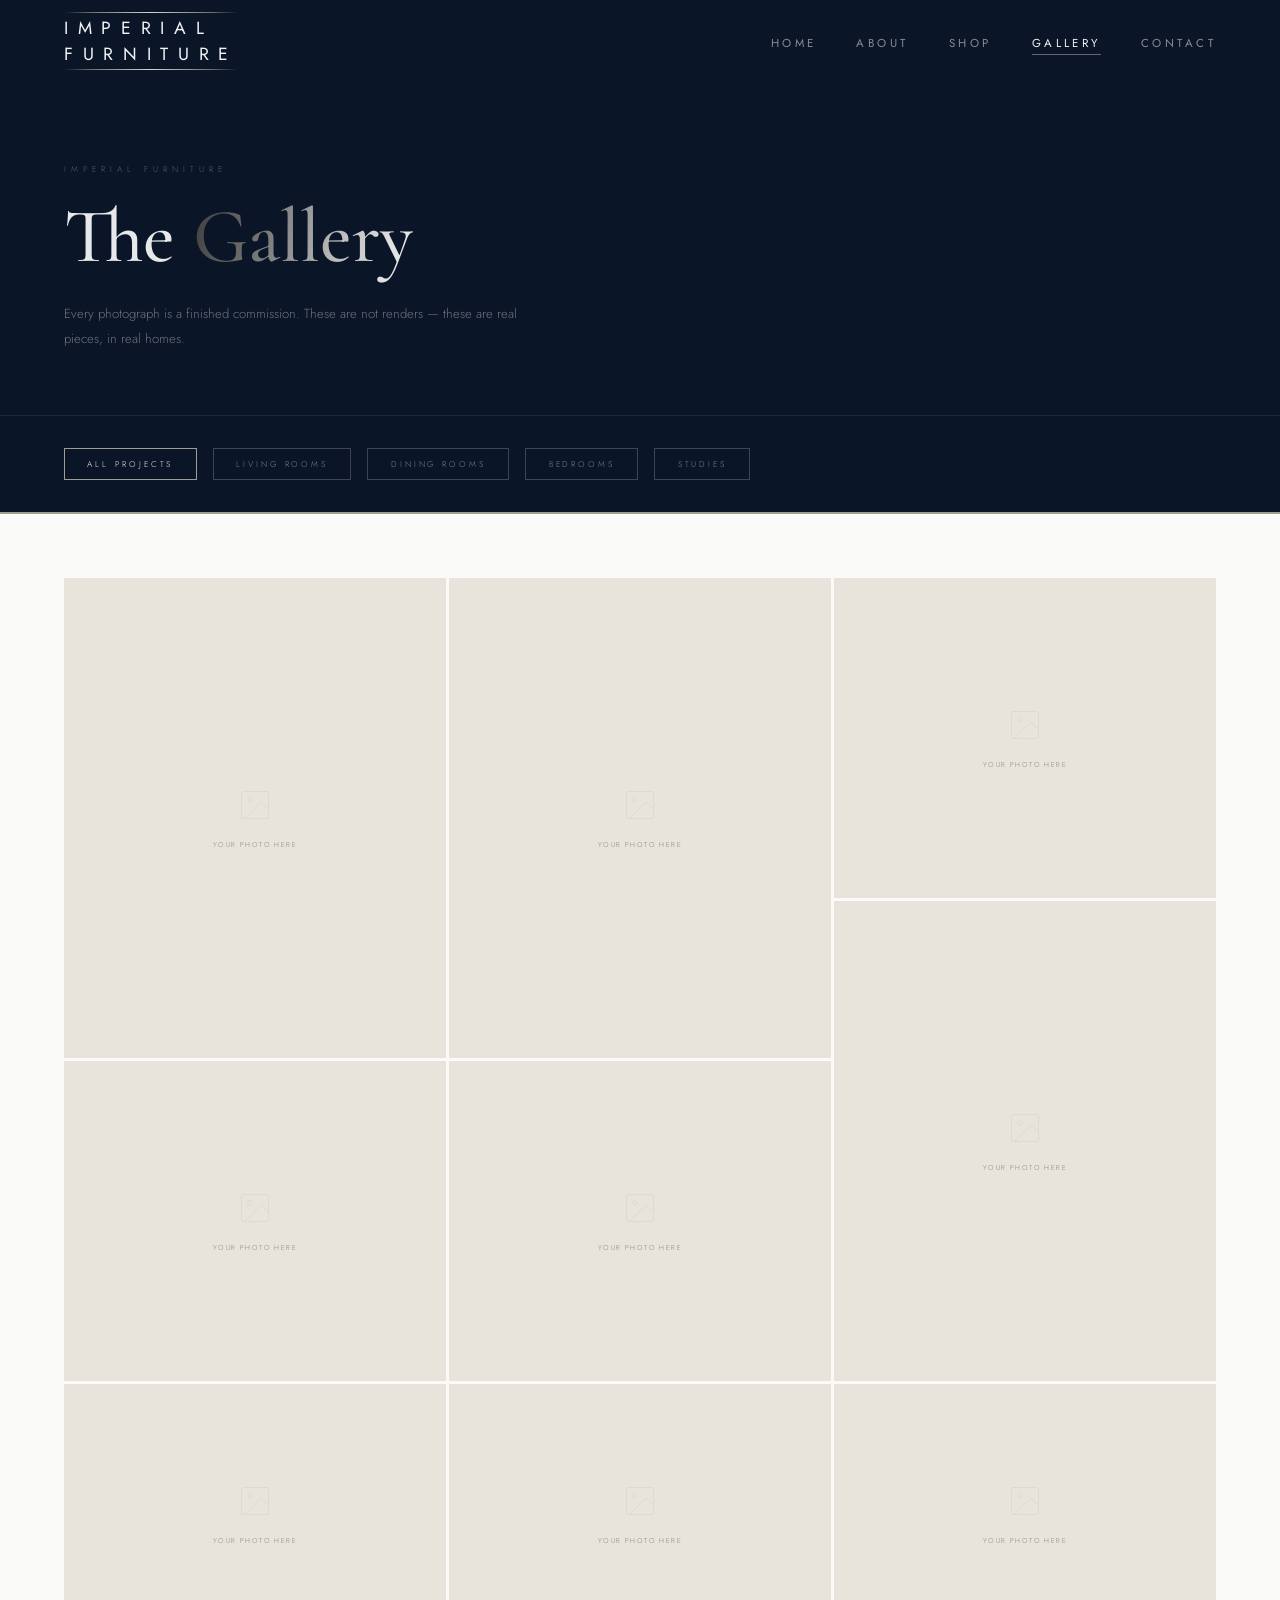
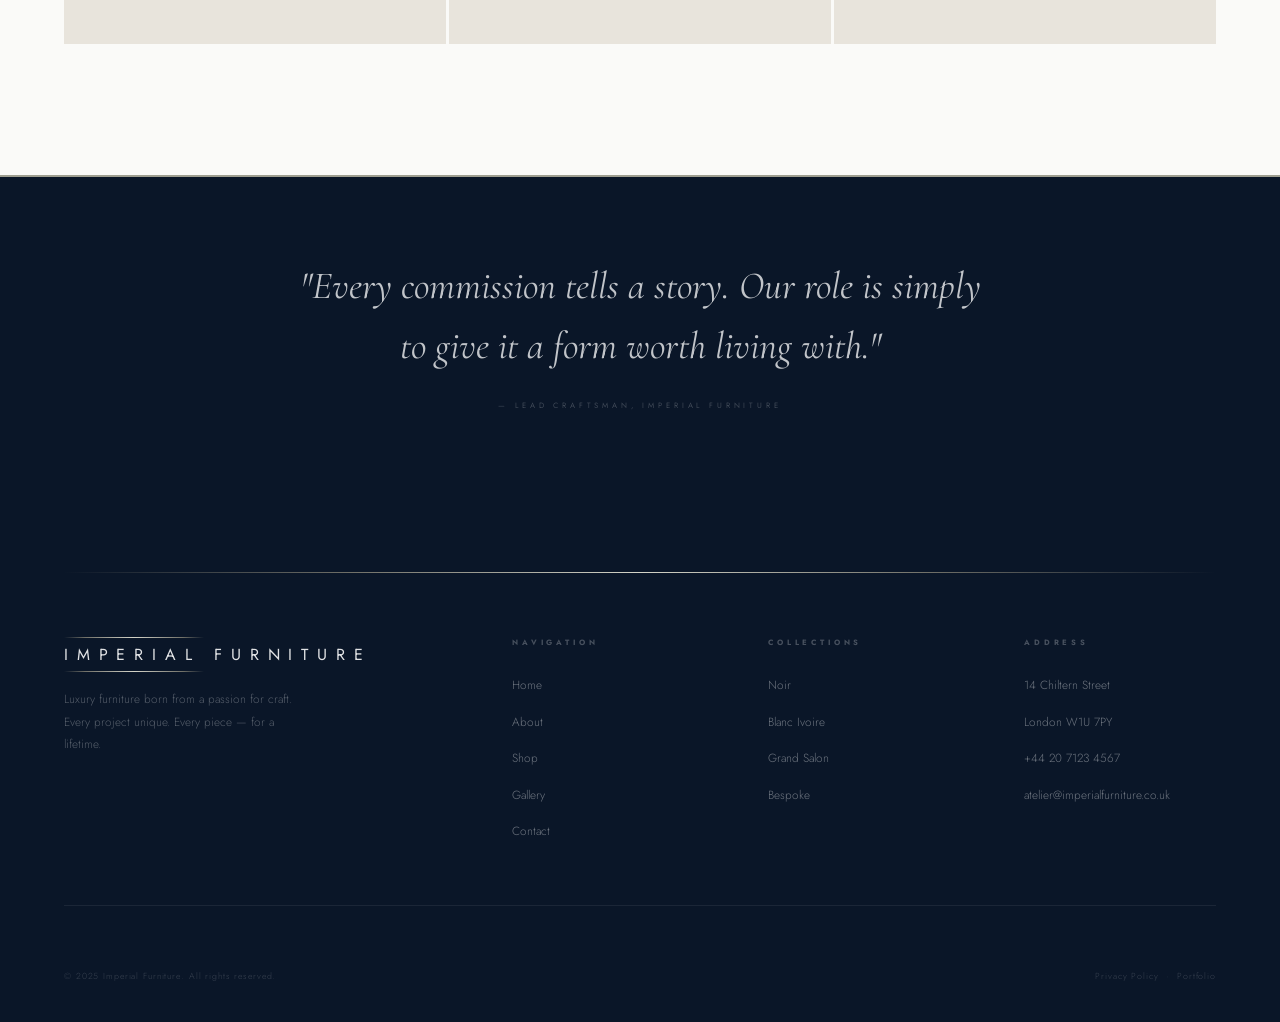
==== commit 3ede59ea: "2" ====
--- a/gallery.html
+++ b/gallery.html
@@ -57,8 +57,28 @@
 </head>
 <body>
 
-  <nav id="if-nav"></nav>
-  <div id="mob-menu"></div>
+  <nav id="if-nav">
+    <a href="index.html" class="logo-wrap">
+      <div class="silver-line"></div>
+      <span class="logo">Imperial</span>
+      <span class="logo">Furniture</span>
+      <div class="silver-line"></div>
+    </a>
+    <ul class="nav-links">
+      <li><a href="index.html"    data-page="index">Home</a></li>
+      <li><a href="index.html#about">About</a></li>
+      <li><a href="shop.html"     data-page="shop">Shop</a></li>
+      <li><a href="gallery.html"  data-page="gallery">Gallery</a></li>
+      <li><a href="index.html#contact">Contact</a></li>
+    </ul>
+    <div class="hamburger" id="ham"><span></span><span></span><span></span></div>
+  </nav>
+  <div id="mob-menu">
+    <a href="index.html">Home</a>
+    <a href="shop.html">Shop</a>
+    <a href="gallery.html">Gallery</a>
+    <a href="index.html#contact">Contact</a>
+  </div>
 
   <div class="gal-hero">
     <div class="gal-hero-inner">
@@ -105,27 +125,61 @@
     </div>
   </div>
 
-  <footer id="if-footer"></footer>
+  <footer id="if-footer">
+    <div class="ft-top-line"></div>
+    <div class="ft-grid">
+      <div>
+        <div class="ft-logo-block">
+          <div class="silver-line"></div>
+          <span class="ft-logo">Imperial Furniture</span>
+          <div class="silver-line"></div>
+        </div>
+        <p class="ft-brand-text">Luxury furniture born from a passion for craft.<br/>Every project unique. Every piece — for a lifetime.</p>
+      </div>
+      <div class="ft-col"><h4>Navigation</h4><ul>
+        <li><a href="index.html">Home</a></li>
+        <li><a href="index.html#about">About</a></li>
+        <li><a href="shop.html">Shop</a></li>
+        <li><a href="gallery.html">Gallery</a></li>
+        <li><a href="index.html#contact">Contact</a></li>
+      </ul></div>
+      <div class="ft-col"><h4>Collections</h4><ul>
+        <li><a href="shop.html">Noir</a></li>
+        <li><a href="shop.html">Blanc Ivoire</a></li>
+        <li><a href="shop.html">Grand Salon</a></li>
+        <li><a href="shop.html">Bespoke</a></li>
+      </ul></div>
+      <div class="ft-col"><h4>Address</h4><ul>
+        <li><a href="#">14 Chiltern Street</a></li>
+        <li><a href="#">London W1U 7PY</a></li>
+        <li><a href="tel:+442071234567">+44 20 7123 4567</a></li>
+        <li><a href="mailto:atelier@imperialfurniture.co.uk">atelier@imperialfurniture.co.uk</a></li>
+      </ul></div>
+    </div>
+    <div class="ft-bottom">
+      <p>&copy; 2025 Imperial Furniture. All rights reserved.</p>
+      <p>Privacy Policy &nbsp;&middot;&nbsp; Portfolio</p>
+    </div>
+  </footer>
 
-  <script src="nav.js"></script>
-  <script src="footer.js"></script>
-  <script src="main.js"></script>
   <script>
-    function filterGal(cat, btn) {
-      document.querySelectorAll('.filter-btn').forEach(b => b.classList.remove('active'));
-      btn.classList.add('active');
-      document.querySelectorAll('.gal-item').forEach(c => {
-        c.style.display = (cat === 'all' || c.dataset.cat === cat) ? '' : 'none';
+    /* shared inline JS — active nav link + hamburger */
+    (function(){
+      var page = location.pathname.split('/').pop() || 'index.html';
+      document.querySelectorAll('.nav-links a[data-page]').forEach(function(a){
+        if(a.dataset.page && page.startsWith(a.dataset.page)) a.classList.add('active');
       });
-    }
-    function openLb(title, sub) {
-      document.getElementById('lb-title').textContent = title;
-      document.getElementById('lb-sub').textContent = sub;
-      document.getElementById('lightbox').classList.add('open');
-    }
-    function closeLb(e) {
-      if (e.target === document.getElementById('lightbox')) document.getElementById('lightbox').classList.remove('open');
-    }
+      var ham = document.getElementById('ham');
+      var mob = document.getElementById('mob-menu');
+      if(ham && mob){
+        ham.addEventListener('click', function(){ mob.classList.toggle('open'); });
+        mob.querySelectorAll('a').forEach(function(a){ a.addEventListener('click', function(){ mob.classList.remove('open'); }); });
+      }
+      var io = new IntersectionObserver(function(entries){
+        entries.forEach(function(e){ if(e.isIntersecting) e.target.classList.add('in'); });
+      },{threshold:0.1});
+      document.querySelectorAll('.reveal').forEach(function(el){ io.observe(el); });
+    })();
   </script>
 </body>
-</html>
+</html>
--- a/shared.css
+++ b/shared.css
@@ -172,4 +172,4 @@
   .sec        { padding: 5rem 6vw; }
   .ft-grid    { grid-template-columns: 1fr; gap: 2rem; }
   .ft-bottom  { flex-direction: column; gap: .8rem; text-align: center; }
-}
+}
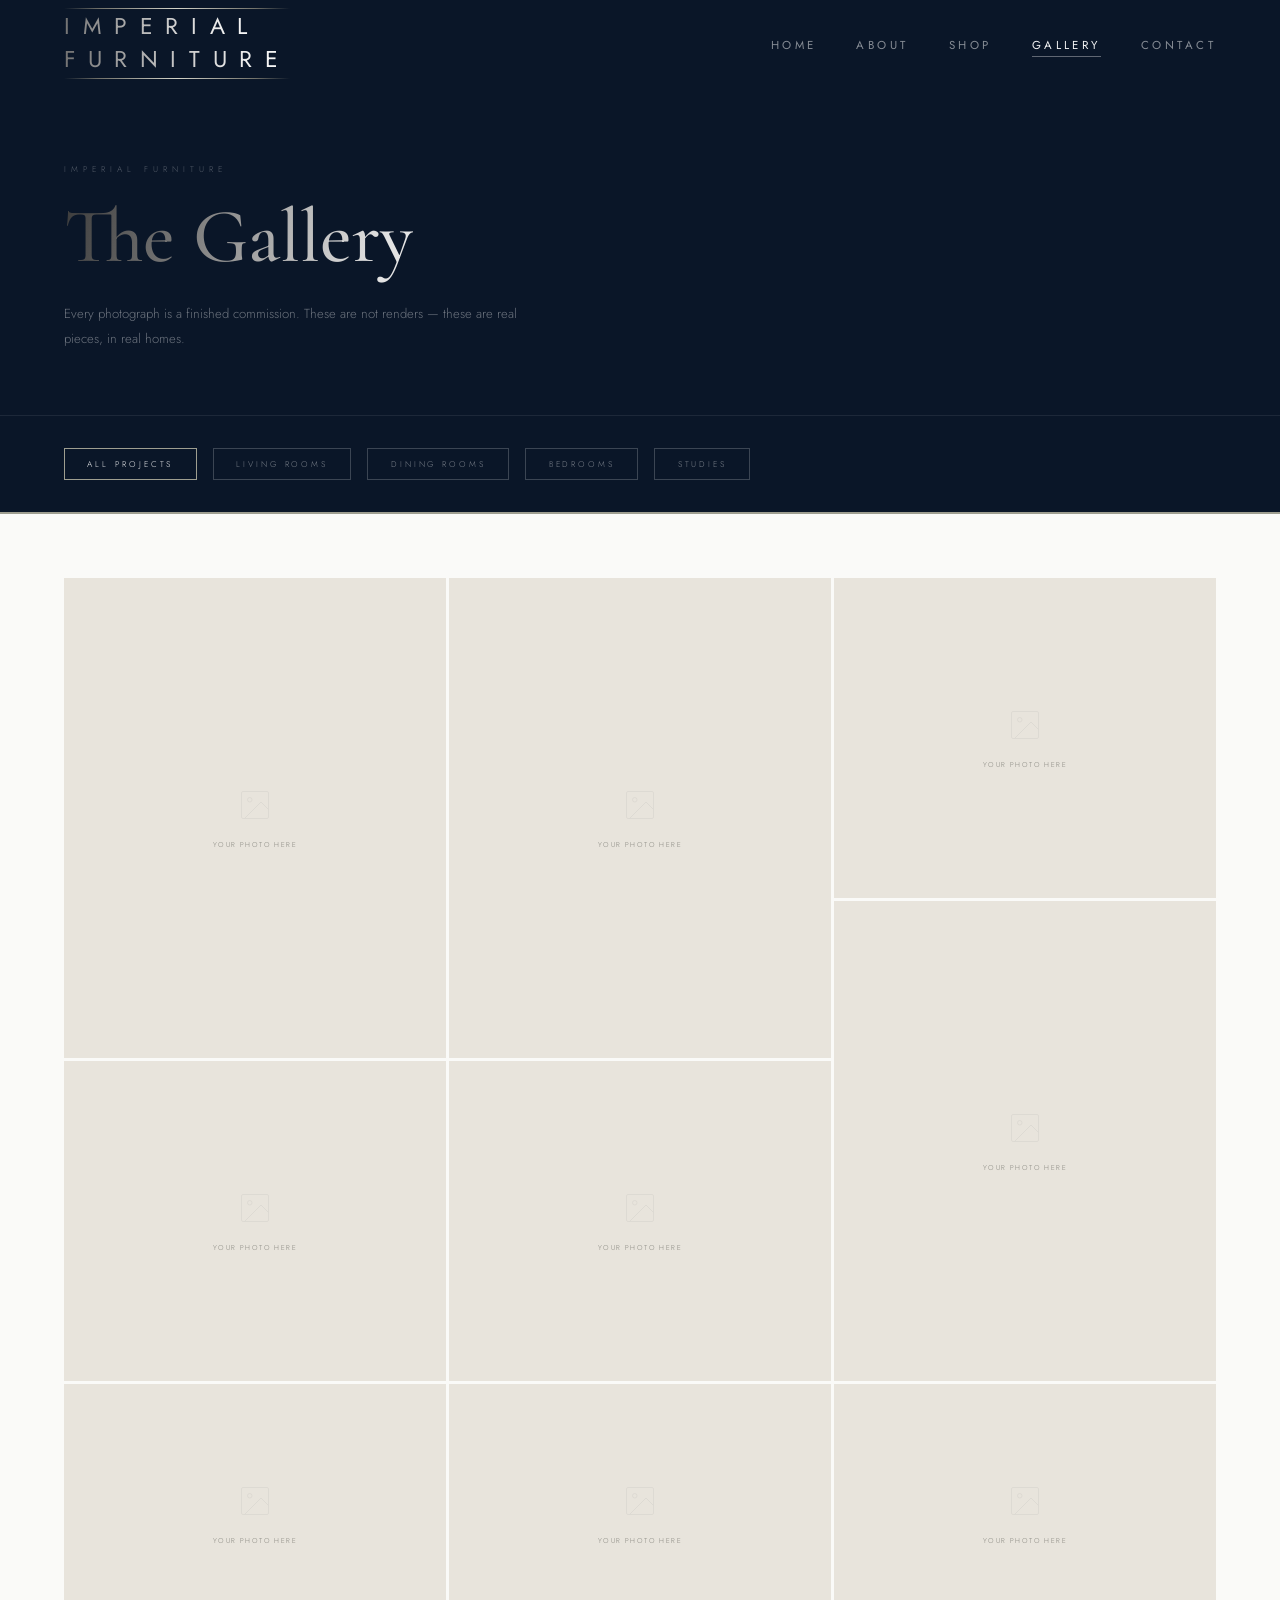
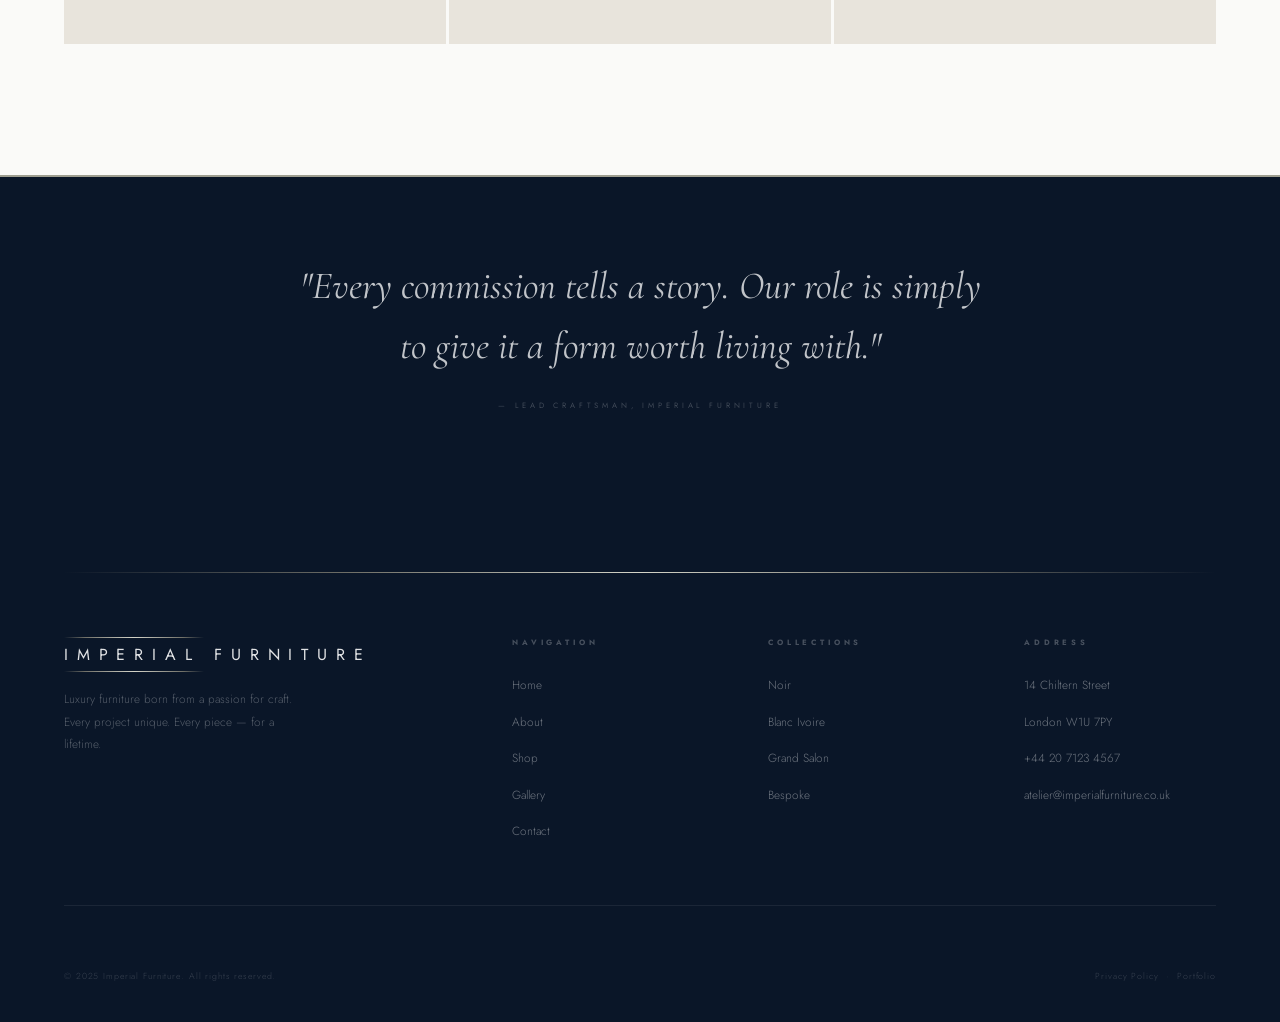
==== commit 9d830d2f: "3" ====
--- a/gallery.html
+++ b/gallery.html
@@ -83,7 +83,7 @@
   <div class="gal-hero">
     <div class="gal-hero-inner">
       <p class="eyebrow">Imperial Furniture</p>
-      <h1>The <span class="silver">Gallery</span></h1>
+      <h1><span class="silver">The Gallery</span></h1>
       <p>Every photograph is a finished commission. These are not renders — these are real pieces, in real homes.</p>
     </div>
   </div>
@@ -163,7 +163,6 @@
   </footer>
 
   <script>
-    /* shared inline JS — active nav link + hamburger */
     (function(){
       var page = location.pathname.split('/').pop() || 'index.html';
       document.querySelectorAll('.nav-links a[data-page]').forEach(function(a){
@@ -173,7 +172,9 @@
       var mob = document.getElementById('mob-menu');
       if(ham && mob){
         ham.addEventListener('click', function(){ mob.classList.toggle('open'); });
-        mob.querySelectorAll('a').forEach(function(a){ a.addEventListener('click', function(){ mob.classList.remove('open'); }); });
+        mob.querySelectorAll('a').forEach(function(a){
+          a.addEventListener('click', function(){ mob.classList.remove('open'); });
+        });
       }
       var io = new IntersectionObserver(function(entries){
         entries.forEach(function(e){ if(e.isIntersecting) e.target.classList.add('in'); });
--- a/shared.css
+++ b/shared.css
@@ -89,11 +89,22 @@
   align-items: flex-start; gap: 4px;
   padding: 8px 0; text-decoration: none;
 }
-.logo-wrap .silver-line { width: 100%; }
+.logo-wrap .silver-line { width: 100%; min-width: 180px; }
 .logo {
-  font-family: var(--sans); font-size: 1.1rem; font-weight: 400;
+  font-family: var(--sans); font-size: 1.43rem; font-weight: 400;
   letter-spacing: .55em; text-transform: uppercase;
-  color: rgba(255,255,255,.95); line-height: 1.25; display: block;
+  line-height: 1.25; display: block;
+  /* Silver shimmer on dark navy */
+  background: linear-gradient(105deg,
+    #707070 0%, #A8A8A8 12%, #D0D0D0 22%,
+    #F0F0F0 32%, #FFFFFF 42%, #F8F8F8 50%,
+    #FFFFFF 58%, #F0F0F0 68%, #D0D0D0 78%,
+    #A8A8A8 88%, #707070 100%);
+  background-size: 260% auto;
+  -webkit-background-clip: text;
+  -webkit-text-fill-color: transparent;
+  background-clip: text;
+  animation: shimmer 5s linear infinite;
 }
 
 /* Nav links */
